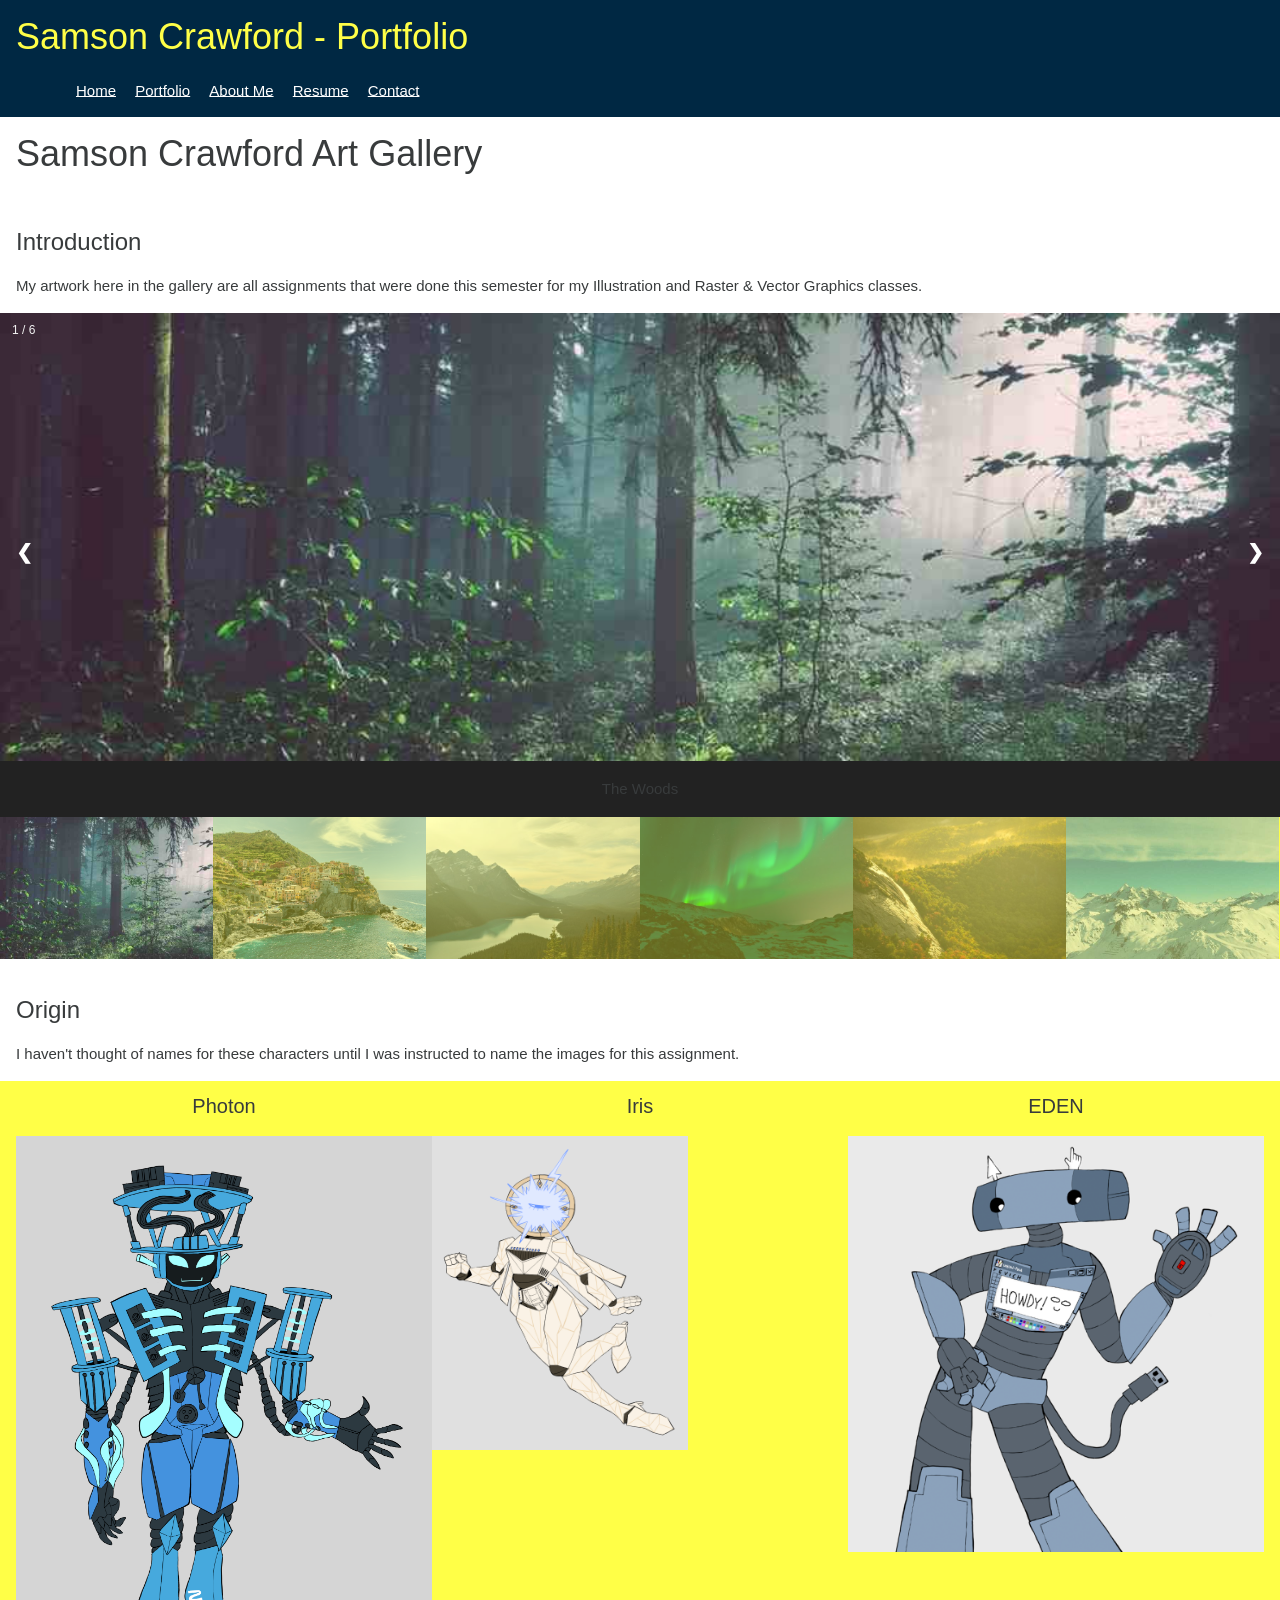
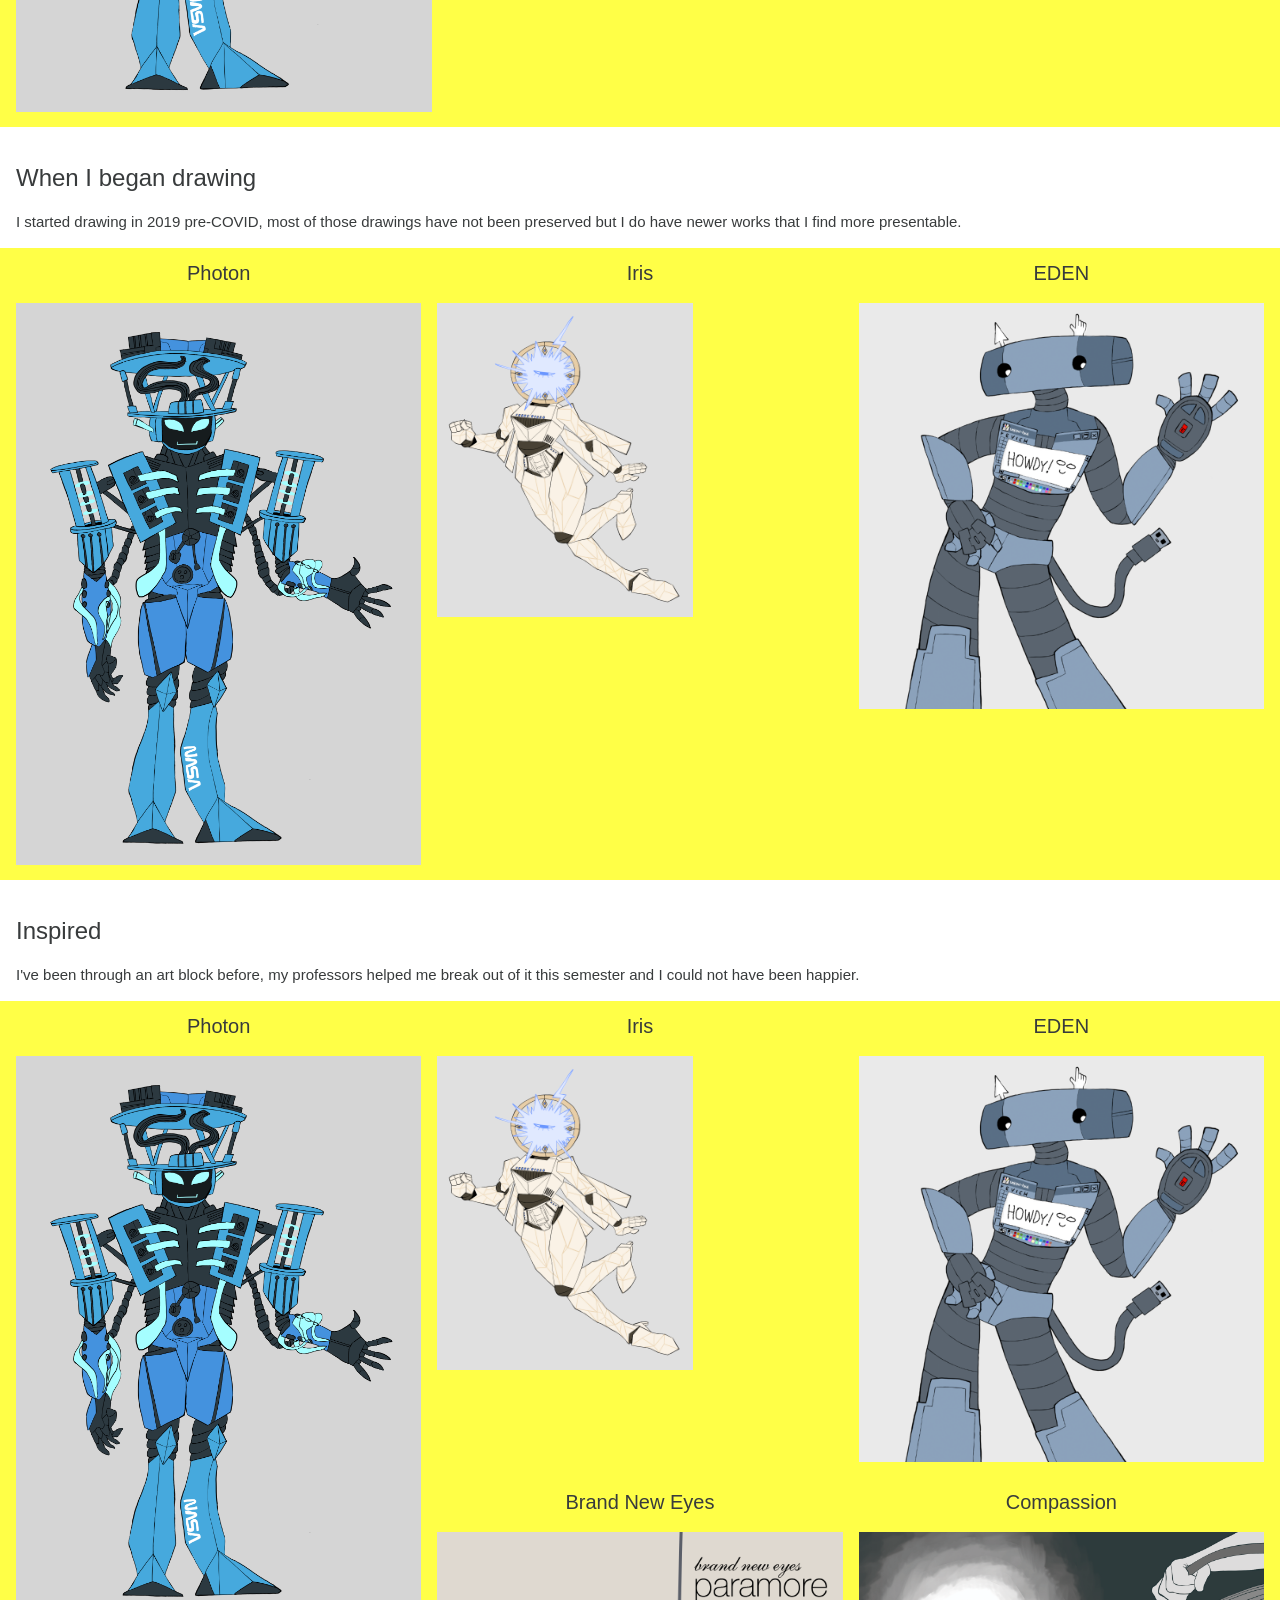
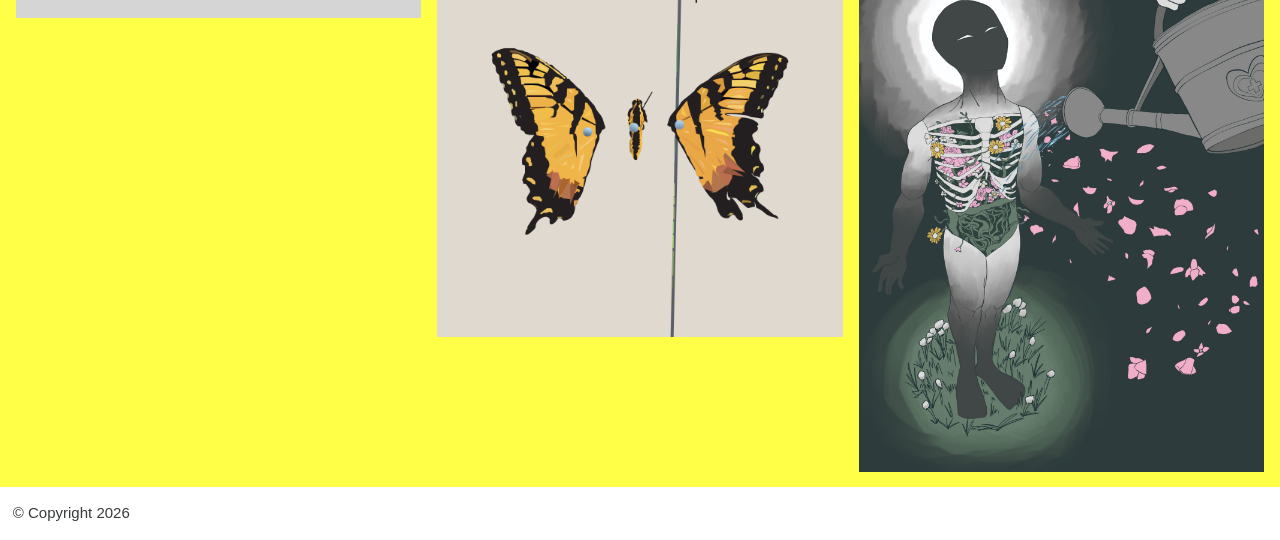
==== index.html @ 51d6304b "Add files via upload" ====
<!DOCTYPE html>
<html lang="en">
    <head>
        <title>Crawford Visuals</title>
        <meta name="viewport" content="width=device-width, initial-scale=1">
        <link rel="stylesheet" href="https://www.w3schools.com/w3css/4/w3.css">
        <link rel="stylesheet" href="css/my-styles.css">
    </head>
    <body>
        <div>
            <header class="w3-container" style="background-color: #002843;">  <!--w3-container adds 16 pixels of padding 
                around each element; w3-green makes the background green -->
                <h1>Samson Crawford - Portfolio</h1>
                <nav>
                    <ul>
                        <li><a href="index.html">Home</a></li>
                        <li><a href="portfolio.html">Portfolio</a></li>
                        <li><a href="about.html">About Me</a></li>
                        <li><a href="resume.html">Resume</a></li>
                        <li><a href="contact.html">Contact</a></li>
                    </ul>
                </nav>
            </header>

            <div class="w3-container">
                <h1>Samson Crawford Art Gallery</h1>
            </div>
            
            <section class="w3-container ">
               
            </section>
                
            <section class="w3-container"> <!-- w3-container adds 16 pixels of padding around each element -->
                <br>
                <h3>Introduction</h3>
                <p>My artwork here in the gallery are all assignments that were done this semester for my Illustration and Raster & Vector Graphics classes.</p>
            
            </section>
        
            <section class="w3-row row-color-1"> <!-- In this row, we  have the w3-row class only, which defines 
                a padding-less container. Without the w3-container property, you don't get padding 
                between the elements. -->
                
                <!-- <article class="w3-col s12 m4 l4">
                    <h4>Photon</h4>
                    <p><img src="assets/artwork1.png" alt="Illustration of a quantum robot"></p>
                </article>
                <article class="w3-col s12 m4 l4">
                    <h4><a title="mantis">Iris</a></h4>
                    <p><a href="assets/artwork2.png"><img src="assets/artwork2.png" alt="Illustration of an angelic robot"></a></p>
                </article>
                <article class="w3-col s12 m4 l4">
                    <h4>EDEN</h4>
                    <p><img src="assets/artwork3.png" alt="Illustration of an MS paint robot"></p>
                </article> -->
                <!-- Container for the image gallery -->
                    <div class="container">

                    <!-- Full-width images with number text -->
                        <div class="mySlides">
                        <div class="numbertext">1 / 6</div>
                        <img src="assets/img_woods_wide.jpg" style="width:100%">
                        </div>

                    <div class="mySlides">
                        <div class="numbertext">2 / 6</div>
                        <img src="assets/img_5terre_wide.jpg" style="width:100%">
                    </div>

                    <div class="mySlides">
                        <div class="numbertext">3 / 6</div>
                        <img src="assets/img_mountains_wide.jpg" style="width:100%">
                    </div>

                    <div class="mySlides">
                        <div class="numbertext">4 / 6</div>
                        <img src="assets/img_lights_wide.jpg" style="width:100%">
                    </div>

                    <div class="mySlides">
                        <div class="numbertext">5 / 6</div>
                        <img src="assets/img_nature_wide.jpg" style="width:100%">
                    </div>

                    <div class="mySlides">
                        <div class="numbertext">6 / 6</div>
                        <img src="assets/img_snow_wide.jpg" style="width:100%">
                    </div>

                    <!-- Next and previous buttons -->
                    <a class="prev" onclick="plusSlides(-1)">&#10094;</a>
                    <a class="next" onclick="plusSlides(1)">&#10095;</a>

                    <!-- Image text -->
                    <div class="caption-container">
                        <p id="caption"></p>
                    </div>

                    <!-- Thumbnail images -->
                        <div class="row">
                        <div class="column">
                        <img class="demo cursor" src="assets/img_woods.jpg" style="width:100%" onclick="currentSlide(1)" alt="The Woods">
                        </div>
                        <div class="column">
                            <img class="demo cursor" src="assets/img_5terre.jpg" style="width:100%" onclick="currentSlide(2)" alt="Cinque Terre">
                        </div>
                        <div class="column">
                        <img class="demo cursor" src="assets/img_mountains.jpg" style="width:100%" onclick="currentSlide(3)" alt="Mountains and fjords">
                        </div>
                        <div class="column">
                        <img class="demo cursor" src="assets/img_lights.jpg" style="width:100%" onclick="currentSlide(4)" alt="Northern Lights">
                        </div>
                        <div class="column">
                        <img class="demo cursor" src="assets/img_nature.jpg" style="width:100%" onclick="currentSlide(5)" alt="Nature and sunrise">
                        </div>
                        <div class="column">
                        <img class="demo cursor" src="assets/img_snow.jpg" style="width:100%" onclick="currentSlide(6)" alt="Snowy Mountains">
                        </div>
                    </div>
                    </div>


            </section> 
        
            <section class="w3-container"> 
                <br> 
                <h3>Origin</h3>
                <p>I haven't thought of names for these characters until I was instructed to name the images for this assignment.</p>
                 
            </section>

            <section class="w3-container w3-row row-color-1"> <!-- While the w3-row class defines a padding-less 
                container, when you also have w3-container, it adds 16-pixel padding around the 
                entire row, but not between the contained elements -->
                <article class="w3-col s12 m4 l4">
                    <h4>Photon</h4>
                    <p><img src="assets/artwork1.png" alt="Illustration of a quantum robot"></p>
                </article>
                <article class="w3-col s12 m4 l4">
                    <h4><a title="mantis">Iris</a></h4>
                    <p><a href="assets/artwork2.png"><img src="assets/artwork2.png" alt="Illustration of an angelic robot"></a></p>
                </article>
                <article class="w3-col s12 m4 l4">
                    <h4>EDEN</h4>
                    <p><img src="assets/artwork3.png" alt="Illustration of an MS paint robot"></p>
                </article>
            </section>
    
            <section class="w3-container">
                <br>
                <h3>When I began drawing</h3>
                <p>I started drawing in 2019 pre-COVID, most of those drawings have not been preserved but I do have newer works that I find more presentable.</p>
            </section>

            <section class="w3-row-padding row-color-1"> <!-- The w3-row-padding class adds 8 pixels of padding around each element.  -->
                
                <article class="w3-col s12 m4 l4">
                    <h4>Photon</h4>
                    <p><img src="assets/artwork1.png" alt="Illustration of a quantum robot"></p>
                </article>
                <article class="w3-col s12 m4 l4">
                    <h4><a title="mantis">Iris</a></h4>
                    <p><a href="assets/artwork2.png"><img src="assets/artwork2.png" alt="Illustration of an angelic robot"></a></p>
                </article>
                <article class="w3-col s12 m4 l4">
                    <h4>EDEN</h4>
                    <p><img src="assets/artwork3.png" alt="Illustration of an MS paint robot"></p>
                </article>
            </section>

            <section class="w3-container">
                <br>
                <h3>Inspired</h3>
                <p>I've been through an art block before, my professors helped me break out of it this semester and I could not have been happier.</p>
            </section>

            <section class="w3-row-padding row-color-1">
                
                <article class="w3-col s12 m4 l4">
                    <h4>Photon</h4>
                    <p><img src="assets/artwork1.png" alt="Illustration of a quantum robot"></p>
                </article>
                <article class="w3-col s12 m4 l4">
                    <h4>Iris</h4>
                    <p><img src="assets/artwork2.png" alt="Illustration of an angelic robot"></p>
                </article>
                <article class="w3-col s12 m4 l4">
                    <h4>EDEN</h4>
                    <p><img src="assets/artwork3.png" alt="Illustration of an MS paint robot"></p>
                </article>
                    <article class="w3-col s12 m4 l4">
                    <h4>Brand New Eyes</h4>
                    <p><img src="assets/artwork4.png" alt="Vector graphic design of a Paramore album cover"></p>
                </article>
                <article class="w3-col s12 m4 l4">
                    <h4>Compassion</h4>
                    <p><img src="assets/Crawford_Samson_Editorial_Illustration.jpg" alt="Illustration of giving a person life through an act of kindness."></p>
                </article>
            </section>
                
            <section class="w3-container">
               
            </section>  

            <footer>
                <p>&copy; Copyright 2026</p>
            </footer>
        </div>
        <script>let slideIndex = 1;
showSlides(slideIndex);

// Next/previous controls
function plusSlides(n) {
  showSlides(slideIndex += n);
}

// Thumbnail image controls
function currentSlide(n) {
  showSlides(slideIndex = n);
}

function showSlides(n) {
  let i;
  let slides = document.getElementsByClassName("mySlides");
  let dots = document.getElementsByClassName("demo");
  let captionText = document.getElementById("caption");
  if (n > slides.length) {slideIndex = 1}
  if (n < 1) {slideIndex = slides.length}
  for (i = 0; i < slides.length; i++) {
    slides[i].style.display = "none";
  }
  for (i = 0; i < dots.length; i++) {
    dots[i].className = dots[i].className.replace(" active", "");
  }
  slides[slideIndex-1].style.display = "block";
  dots[slideIndex-1].className += " active";
  captionText.innerHTML = dots[slideIndex-1].alt;
}</script>
	</body>
</html>
---- css/my-styles.css ----
* {
        font-family: 'Poppins', Regular, sans-serif;
        color: #383b3c;
        box-sizing: border-box;}
        
        header h1 {
        color: rgb(255, 255, 71); }

        article h4 {
        text-align: center;}

        section h3 {
            font-weight: normal;
        }

        article img {
        max-width: 100%;
        height:auto;}

        nav, #feature, footer {
        margin: 1%; }

        nav li {
        display: inline;
		padding: 0.5em;
        color: white;}

        .row-color-1 {
            background-color:rgb(255, 255, 71);
        }
* {
  box-sizing: border-box;
}

/* Position the image container (needed to position the left and right arrows) */
.container {
  position: relative;
}

/* Hide the images by default */
.mySlides {
  display: none;
}

/* Add a pointer when hovering over the thumbnail images */
.cursor {
  cursor: pointer;
}

/* Next & previous buttons */
.prev,
.next {
  cursor: pointer;
  position: absolute;
  top: 40%;
  width: auto;
  padding: 16px;
  margin-top: -50px;
  color: white;
  font-weight: bold;
  font-size: 20px;
  border-radius: 0 3px 3px 0;
  user-select: none;
  -webkit-user-select: none;
}

/* Position the "next button" to the right */
.next {
  right: 0;
  border-radius: 3px 0 0 3px;
}

/* On hover, add a black background color with a little bit see-through */
.prev:hover,
.next:hover {
  background-color: rgba(0, 0, 0, 0.8);
}

/* Number text (1/3 etc) */
.numbertext {
  color: #f2f2f2;
  font-size: 12px;
  padding: 8px 12px;
  position: absolute;
  top: 0;
}

/* Container for image text */
.caption-container {
  text-align: center;
  background-color: #222;
  padding: 2px 16px;
  color: white;
}

.row:after {
  content: "";
  display: table;
  clear: both;
}

/* Six columns side by side */
.column {
  float: left;
  width: 16.66%;
}

/* Add a transparency effect for thumnbail images */
.demo {
  opacity: 0.6;
}

.active,
.demo:hover {
  opacity: 1;
}

/* Contact form styles */
#fcf-form {
    display:block;
}

.fcf-body {
    margin: 0;
    font-family: -apple-system, Arial, sans-serif;
    font-size: 1rem;
    font-weight: 400;
    line-height: 1.5;
    color: #212529;
    text-align: left;
    background-color: #fff;
    padding: 30px;
    padding-bottom: 10px;
    border: 1px solid #ced4da;
    border-radius: 0.25rem;
    max-width: 100%;
}

.fcf-form-group {
    margin-bottom: 1rem;
}

.fcf-input-group {
    position: relative;
    display: -ms-flexbox;
    display: flex;
    -ms-flex-wrap: wrap;
    flex-wrap: wrap;
    -ms-flex-align: stretch;
    align-items: stretch;
    width: 100%;
}

.fcf-form-control {
    display: block;
    width: 100%;
    height: calc(1.5em + 0.75rem + 2px);
    padding: 0.375rem 0.75rem;
    font-size: 1rem;
    font-weight: 400;
    line-height: 1.5;
    color: #495057;
    background-color: #fff;
    background-clip: padding-box;
    border: 1px solid #ced4da;
    outline: none;
    border-radius: 0.25rem;
    transition: border-color 0.15s ease-in-out, box-shadow 0.15s ease-in-out;
}

.fcf-form-control:focus {
    border: 1px solid #313131;
}

select.fcf-form-control[size], select.fcf-form-control[multiple] {
    height: auto;
}

textarea.fcf-form-control {
    font-family: -apple-system, Arial, sans-serif;
    height: auto;
}

label.fcf-label {
    display: inline-block;
    margin-bottom: 0.5rem;
}

.fcf-credit {
    padding-top: 10px;
    font-size: 0.9rem;
    color: #545b62;
}

.fcf-credit a {
    color: #545b62;
    text-decoration: underline;
}

.fcf-credit a:hover {
    color: #0056b3;
    text-decoration: underline;
}

.fcf-btn {
    display: inline-block;
    font-weight: 400;
    color: #212529;
    text-align: center;
    vertical-align: middle;
    cursor: pointer;
    -webkit-user-select: none;
    -moz-user-select: none;
    -ms-user-select: none;
    user-select: none;
    background-color: transparent;
    border: 1px solid transparent;
    padding: 0.375rem 0.75rem;
    font-size: 1rem;
    line-height: 1.5;
    border-radius: 0.25rem;
    transition: color 0.15s ease-in-out, background-color 0.15s ease-in-out, border-color 0.15s ease-in-out, box-shadow 0.15s ease-in-out;
}

@media (prefers-reduced-motion: reduce) {
    .fcf-btn {
        transition: none;
    }
}

.fcf-btn:hover {
    color: #212529;
    text-decoration: none;
}

.fcf-btn:focus, .fcf-btn.focus {
    outline: 0;
    box-shadow: 0 0 0 0.2rem rgb(255, 196, 0);
}

.fcf-btn-primary {
    color: #fff;
    background-color: #007bff;
    border-color: #ffff00;
}

.fcf-btn-primary:hover {
    color: #fff;
    background-color: #d9b500;
    border-color: #0062cc;
}

.fcf-btn-primary:focus, .fcf-btn-primary.focus {
    color: #fff;
    background-color: #0069d9;
    border-color: #0062cc;
    box-shadow: 0 0 0 0.2rem rgba(38, 143, 255, 0.5);
}

.fcf-btn-lg, .fcf-btn-group-lg>.fcf-btn {
    padding: 0.5rem 1rem;
    font-size: 1.25rem;
    line-height: 1.5;
    border-radius: 0.3rem;
}

.fcf-btn-block {
    display: block;
    width: 100%;
}

.fcf-btn-block+.fcf-btn-block {
    margin-top: 0.5rem;
}

input[type="submit"].fcf-btn-block, input[type="reset"].fcf-btn-block, input[type="button"].fcf-btn-block {
    width: 100%;
}
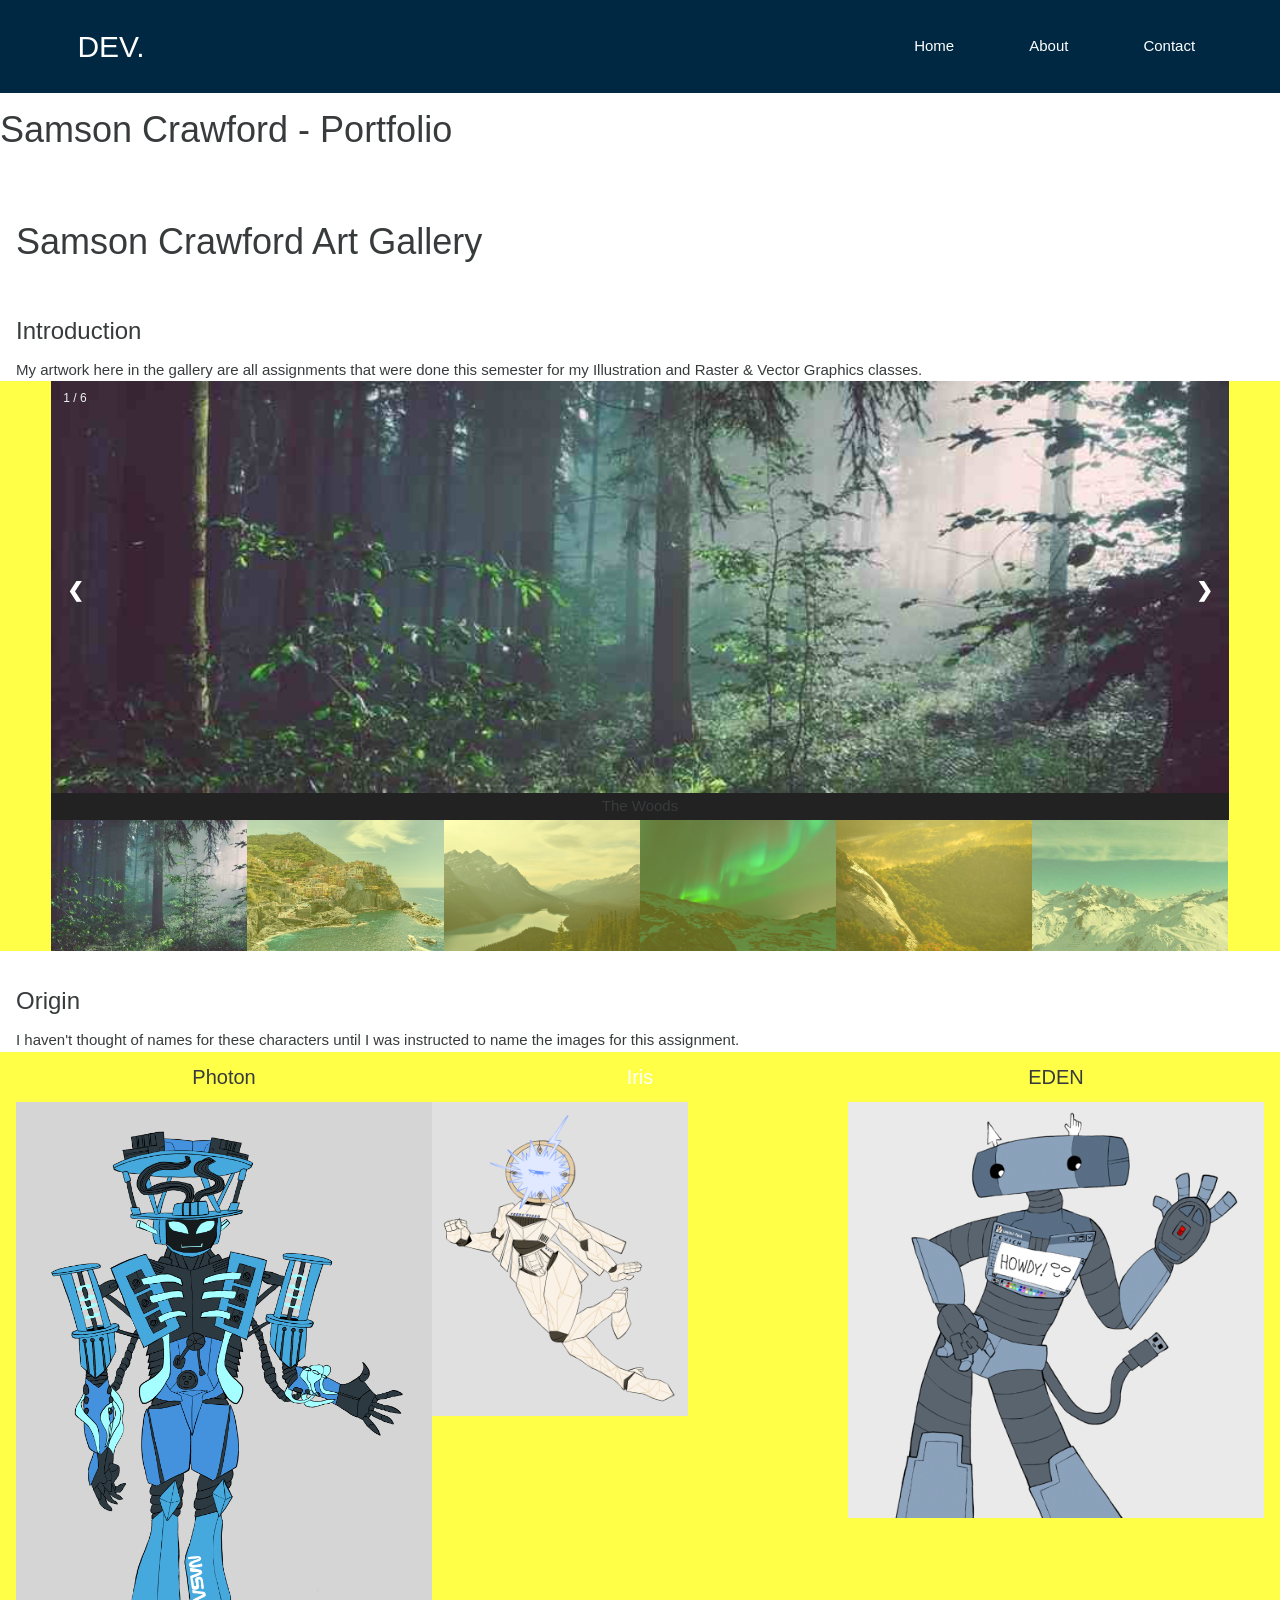
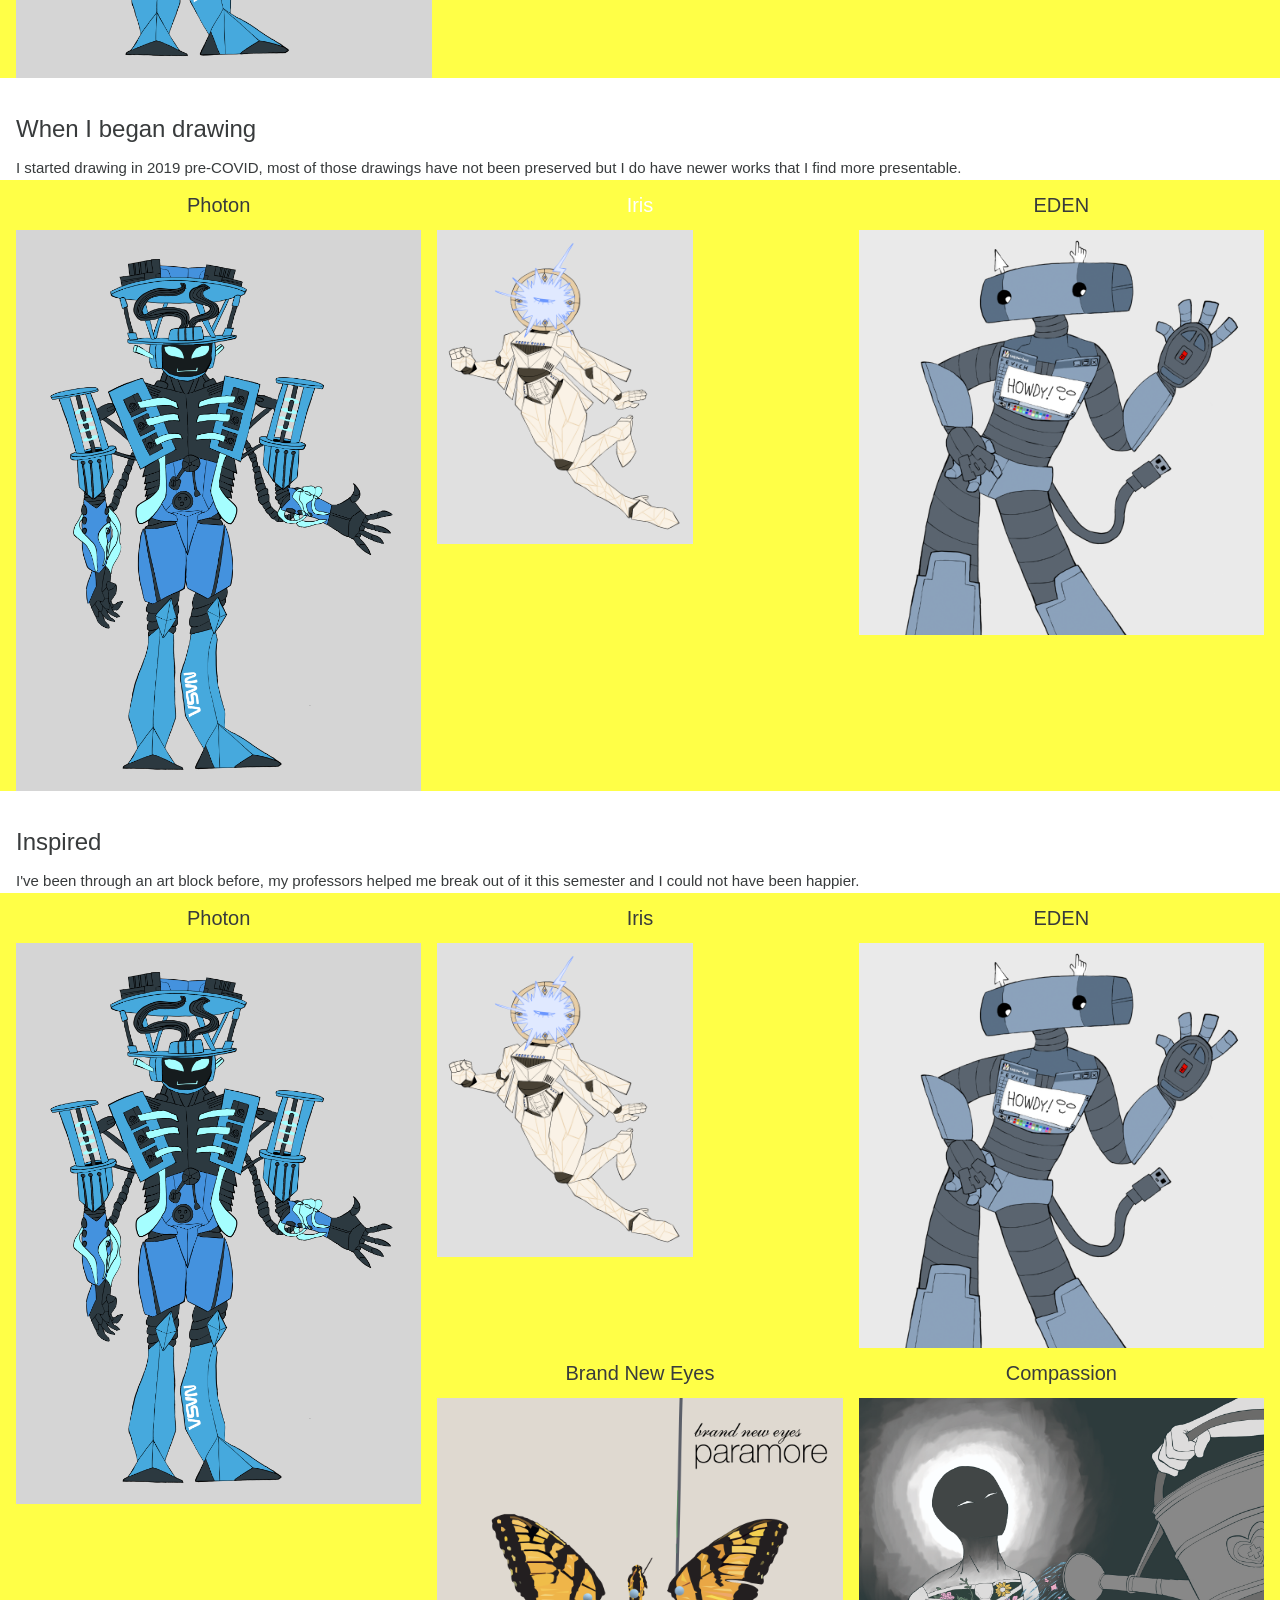
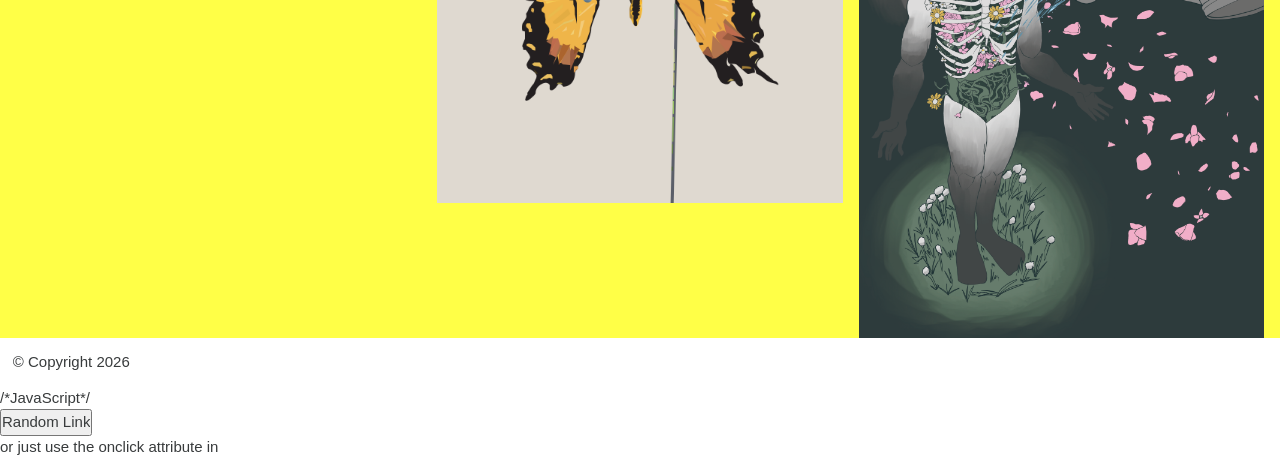
==== commit 6847bdd8: "Add files via upload" ====
--- a/index.html
+++ b/index.html
@@ -8,8 +8,32 @@
     </head>
     <body>
         <div>
-            <header class="w3-container" style="background-color: #002843;">  <!--w3-container adds 16 pixels of padding 
-                around each element; w3-green makes the background green -->
+
+            <header class="w3-container" style="background-color: #002843;"> 
+                <div class="container"> 
+      <nav class="navbar">
+        <a href="#" class="nav-branding">DEV.</a>
+        <ul class="nav-menu">
+          <li class="nav-item">
+            <a href="#" class="nav-link">Home</a>
+          </li>
+          <li class="nav-item">
+            <a href="#" class="nav-link">About</a>
+          </li>
+          <li class="nav-item">
+            <a href="#" class="nav-link">Contact</a>
+          </li>
+        </ul>
+        <div class="hamburger">
+          <span class="bar"></span>
+          <span class="bar"></span>
+          <span class="bar"></span>
+        </div>
+      </nav>
+   </div>
+ </header>
+
+                
                 <h1>Samson Crawford - Portfolio</h1>
                 <nav>
                     <ul>
@@ -236,5 +260,29 @@
   dots[slideIndex-1].className += " active";
   captionText.innerHTML = dots[slideIndex-1].alt;
 }</script>
+
+/*JavaScript*/
+<form method="post">
+    <p><input type="button" name="B1" value="Random Link" onclick="randomlink()"></p> 
+</form>
+    or just use the onclick attribute in <a>:
+<a href="#" onclick="randomlink()">Random Link</a>
+
+
+<script>
+const hamburger = document.querySelector(".hamburger");
+const navMenu = document.querySelector(".nav-menu");
+
+hamburger.addEventListener("click", () => {
+  hamburger.classList.toggle("active");
+  navMenu.classList.toggle("active");
+})
+
+document.querySelectorAll(".nav-link").forEach(n => n.addEventListener("click", () => {
+  hamburger.classList.remove("active");
+  navMenu.classList.remove("active");
+}))
+</script>
+
 	</body>
 </html>
--- a/css/my-styles.css
+++ b/css/my-styles.css
@@ -275,4 +275,106 @@
 
 input[type="submit"].fcf-btn-block, input[type="reset"].fcf-btn-block, input[type="button"].fcf-btn-block {
     width: 100%;
-}+}
+
+/*responsive hamburger menu*/
+*{
+  padding: 0;
+  margin: 0;
+}
+
+header{
+  background-color: #262626;
+}
+
+li{
+  list-style: none;
+}
+
+a{
+  color: white;
+  text-decoration: none;
+}
+
+.container{
+  max-width: 1224px;
+  width: 92%;
+  margin: 0 auto;
+}
+
+.navbar{
+  min-height: 70px;
+  display: flex;
+  justify-content: space-between;
+  align-items: center;
+}
+
+.nav-branding{
+  font-size: 2rem;
+}
+
+.nav-menu{
+  display: flex;
+  justify-content: space-between;
+  align-items: center;
+  gap: 60px;
+}
+
+.nav-link{
+  transition: 0.3s ease-out;
+}
+
+.nav-link:hover{
+  color: dodgerblue;
+}
+
+.hamburger{
+  display: none;
+  cursor: pointer;
+}
+
+.bar{
+  display: block;
+  width: 25px;
+  height: 3px;
+  margin: 5px auto;
+  -webkit-transition: all 0.3s ease;
+  transition: all 0.3s ease;
+  background-color: white;
+}
+
+@media(max-width:1024px){
+  .hamburger{
+    display: block;
+  }
+
+  .hamburger.active .bar:nth-child(2){
+    opacity: 0;
+  }
+  .hamburger.active .bar:nth-child(1){
+    transform: translateY(8px) rotate(45deg);
+  }
+  .hamburger.active .bar:nth-child(3){
+    transform: translateY(-8px) rotate(-45deg);
+  }
+
+  .nav-menu{
+    position: fixed;
+    left: -100%;
+    top: 70px;
+    gap: 0;
+    flex-direction: column;
+    background-color: #262626;
+    width: 100%;
+    text-align: center;
+    transition: 0.3s;
+  }
+
+  .nav-item{
+    margin: 16px 0;
+  }
+
+  .nav-menu.active{
+    left: 0;
+  }
+}
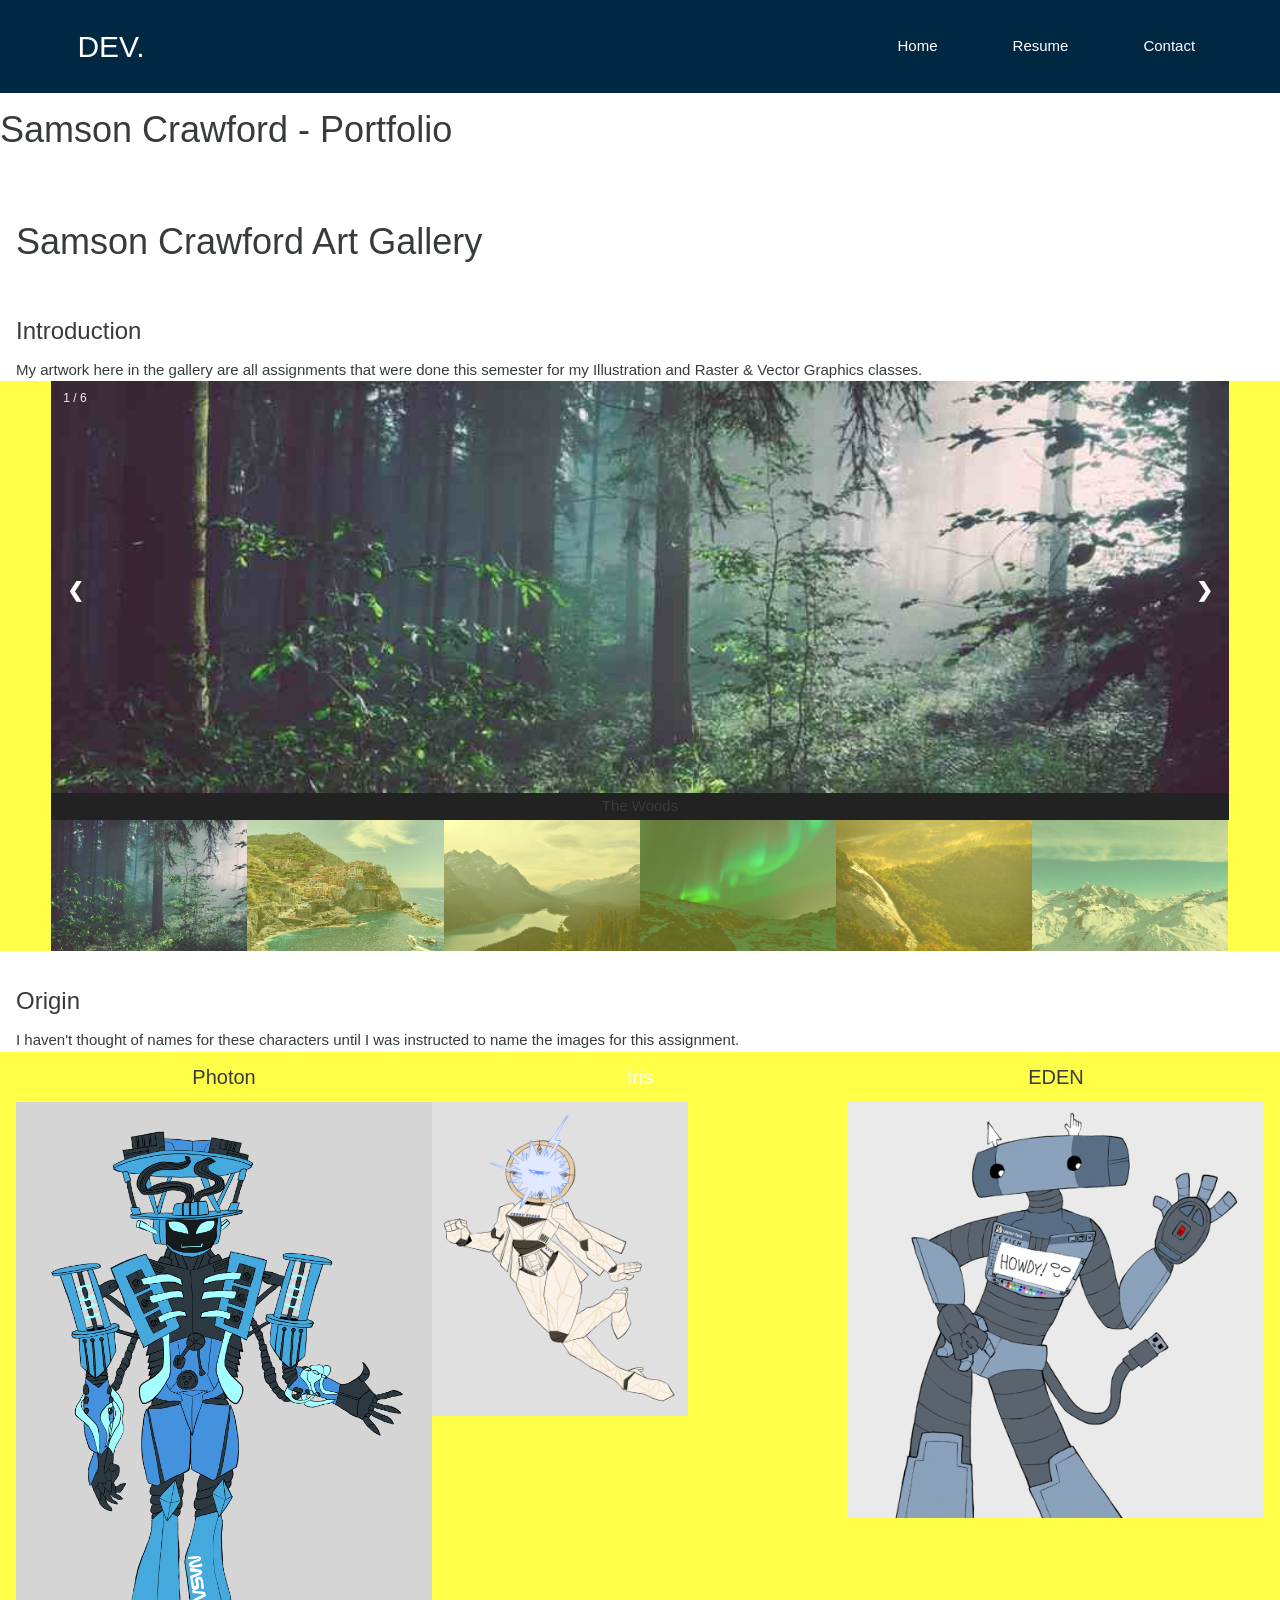
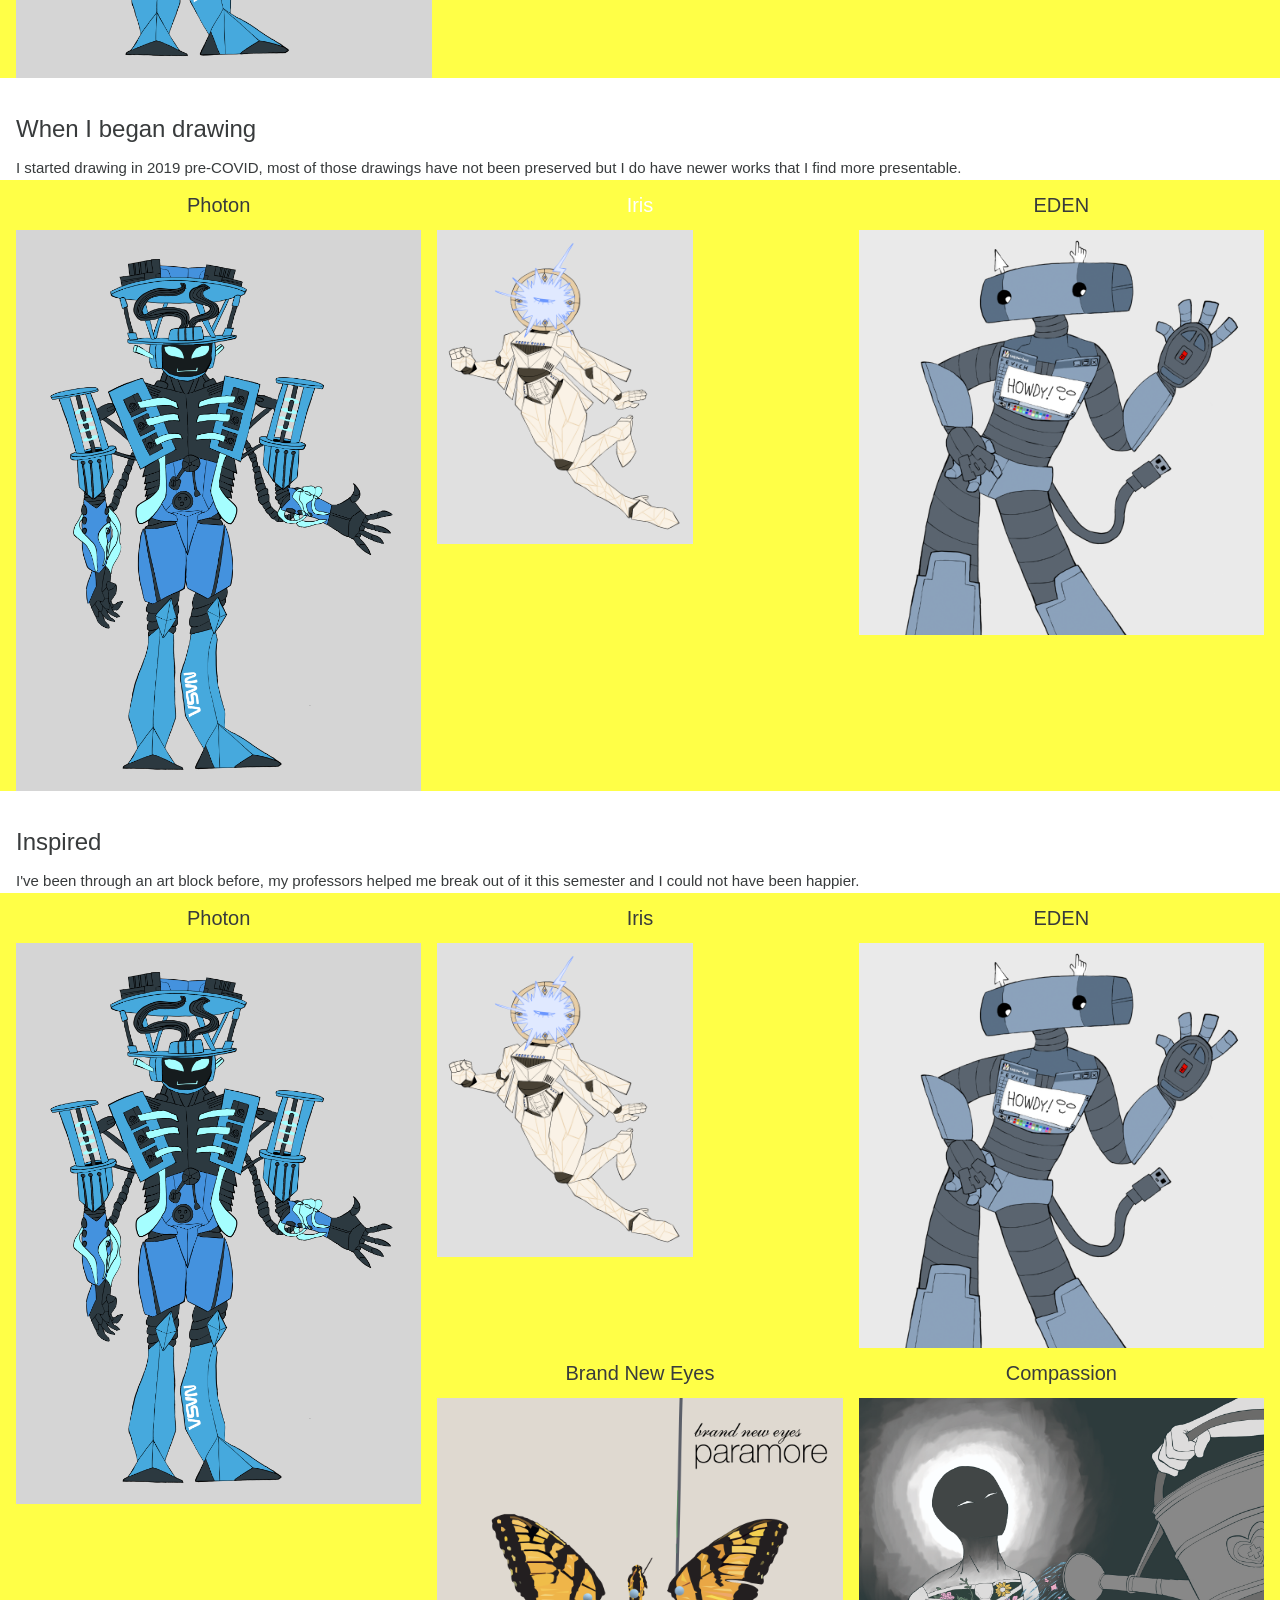
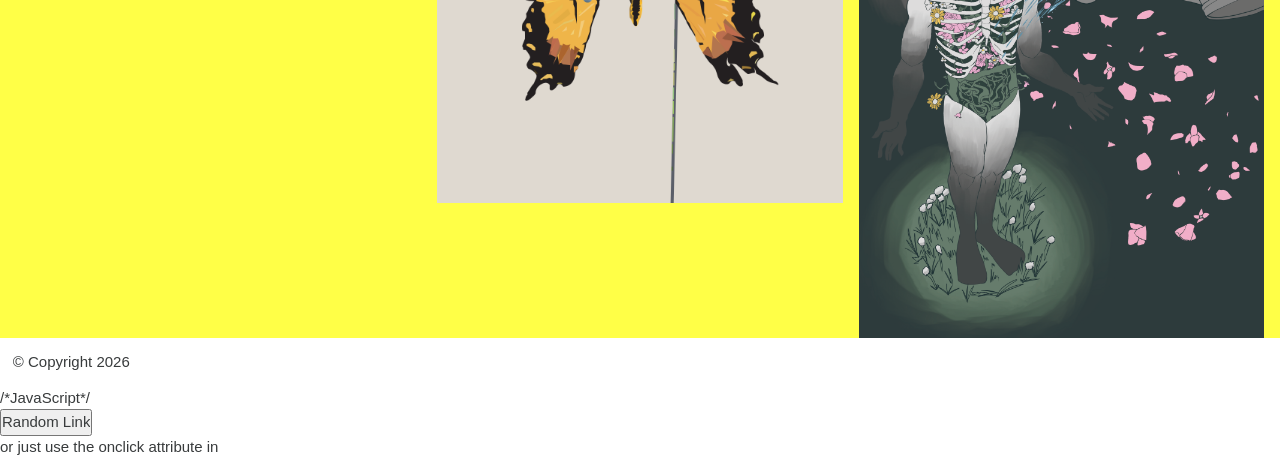
==== commit 4c3632ac: "Update navigation links in index.html" ====
--- a/index.html
+++ b/index.html
@@ -15,13 +15,13 @@
         <a href="#" class="nav-branding">DEV.</a>
         <ul class="nav-menu">
           <li class="nav-item">
-            <a href="#" class="nav-link">Home</a>
+            <a href="index.html" class="nav-link">Home</a>
           </li>
           <li class="nav-item">
-            <a href="#" class="nav-link">About</a>
+            <a href="resume.html" class="nav-link">Resume</a>
           </li>
           <li class="nav-item">
-            <a href="#" class="nav-link">Contact</a>
+            <a href="contact.html" class="nav-link">Contact</a>
           </li>
         </ul>
         <div class="hamburger">
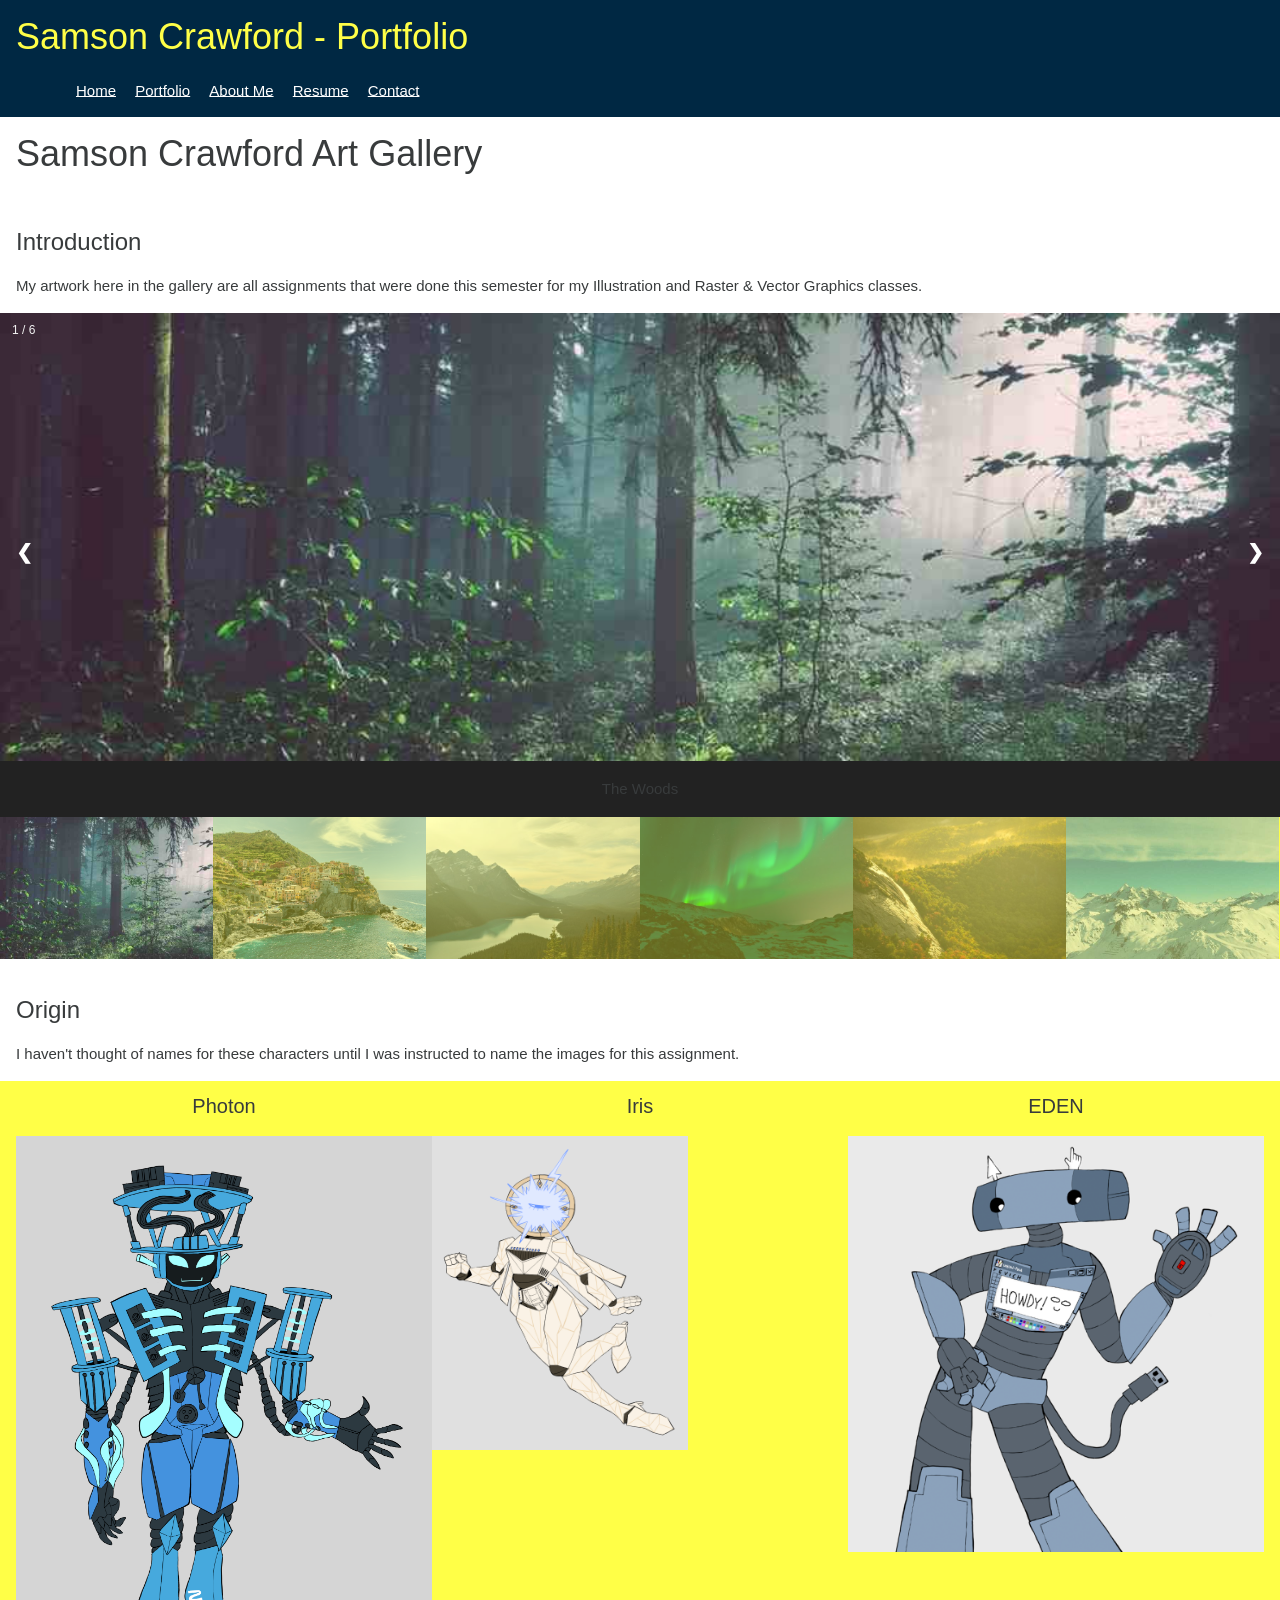
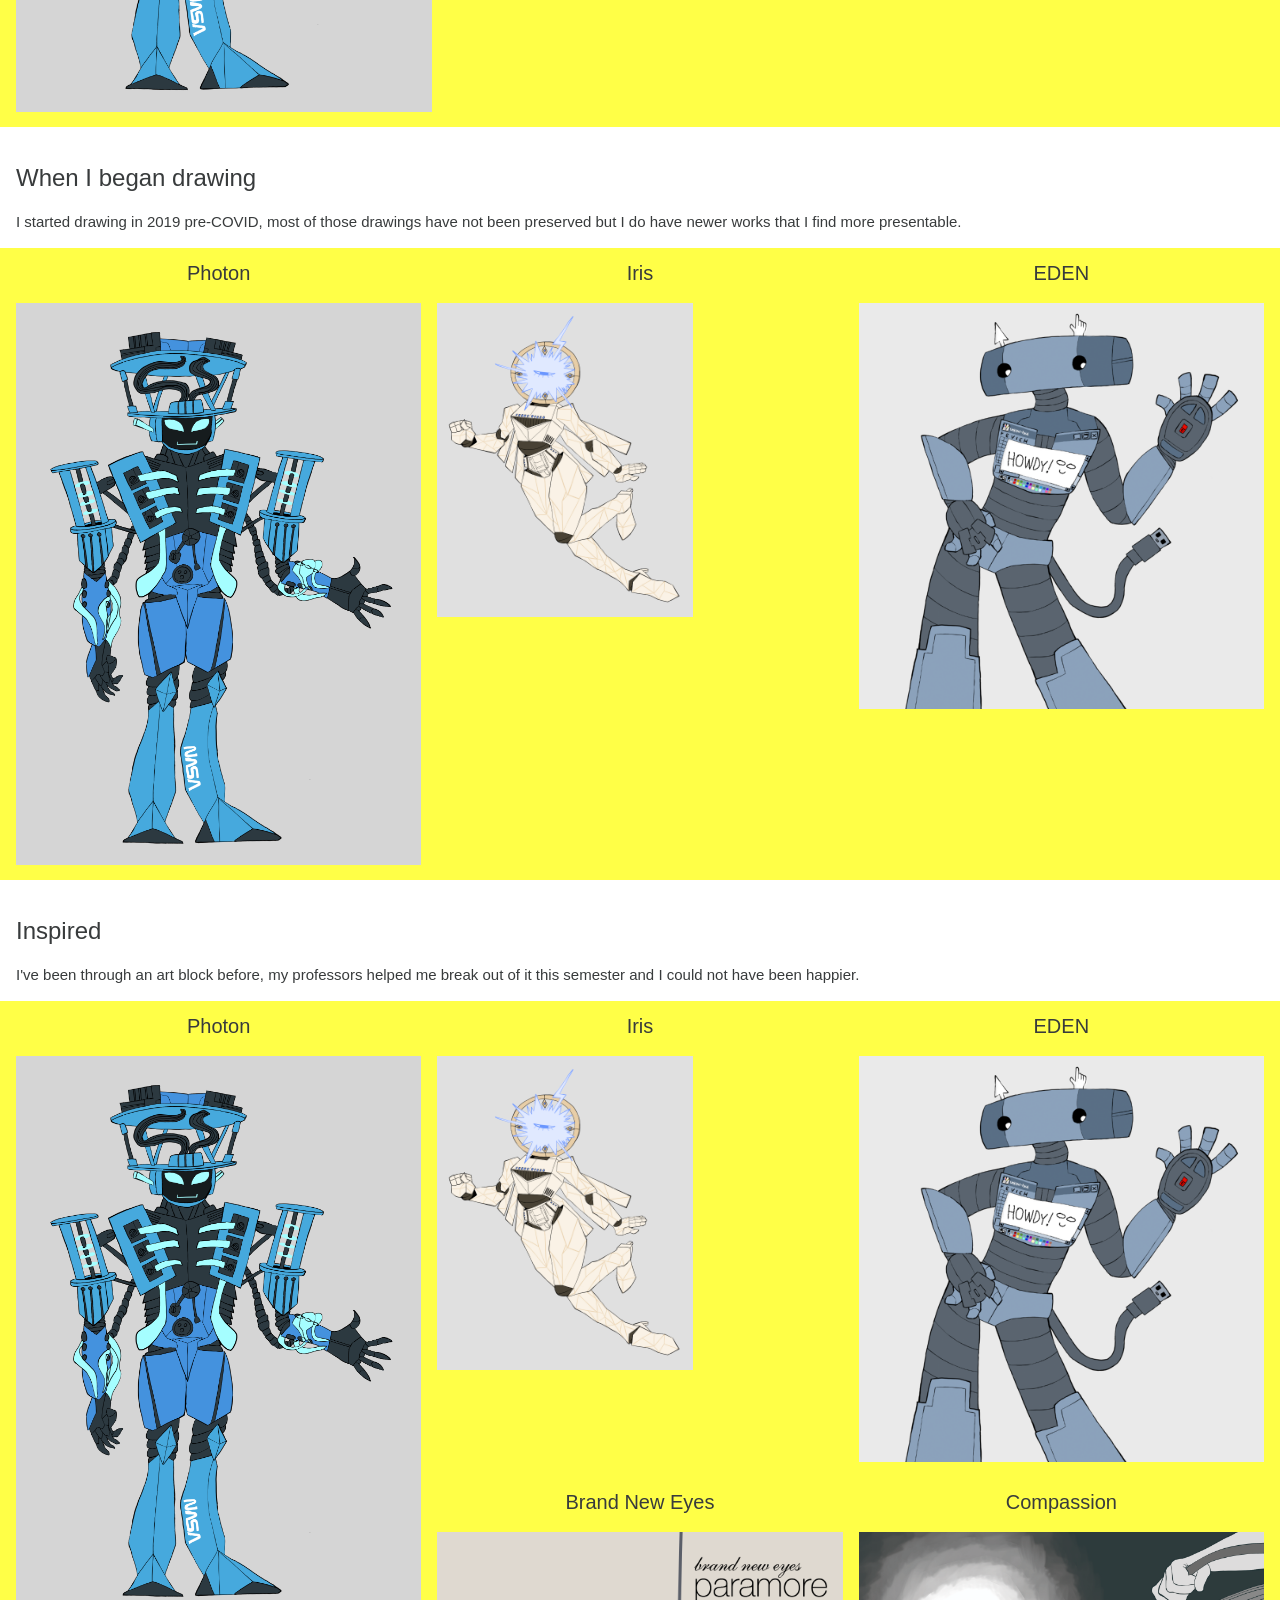
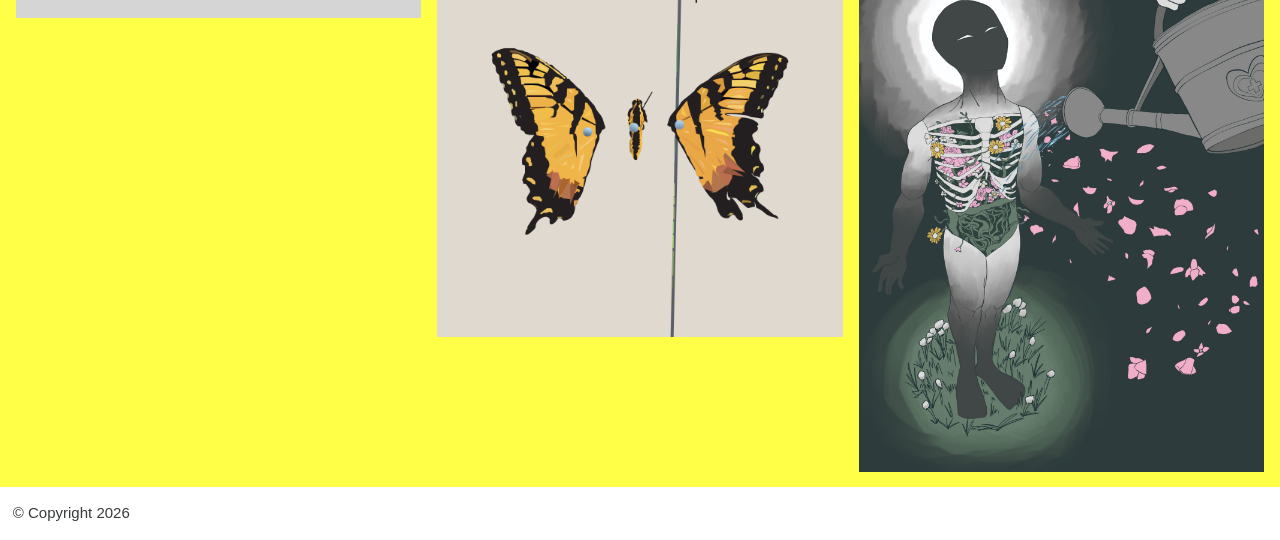
==== commit 4629614c: "Add files via upload" ====
--- a/index.html
+++ b/index.html
@@ -9,31 +9,7 @@
     <body>
         <div>
 
-            <header class="w3-container" style="background-color: #002843;"> 
-                <div class="container"> 
-      <nav class="navbar">
-        <a href="#" class="nav-branding">DEV.</a>
-        <ul class="nav-menu">
-          <li class="nav-item">
-            <a href="index.html" class="nav-link">Home</a>
-          </li>
-          <li class="nav-item">
-            <a href="resume.html" class="nav-link">Resume</a>
-          </li>
-          <li class="nav-item">
-            <a href="contact.html" class="nav-link">Contact</a>
-          </li>
-        </ul>
-        <div class="hamburger">
-          <span class="bar"></span>
-          <span class="bar"></span>
-          <span class="bar"></span>
-        </div>
-      </nav>
-   </div>
- </header>
-
-                
+            <header class="w3-container" style="background-color: #002843;">                
                 <h1>Samson Crawford - Portfolio</h1>
                 <nav>
                     <ul>
@@ -261,12 +237,7 @@
   captionText.innerHTML = dots[slideIndex-1].alt;
 }</script>
 
-/*JavaScript*/
-<form method="post">
-    <p><input type="button" name="B1" value="Random Link" onclick="randomlink()"></p> 
-</form>
-    or just use the onclick attribute in <a>:
-<a href="#" onclick="randomlink()">Random Link</a>
+
 
 
 <script>
--- a/css/my-styles.css
+++ b/css/my-styles.css
@@ -277,104 +277,3 @@
     width: 100%;
 }
 
-/*responsive hamburger menu*/
-*{
-  padding: 0;
-  margin: 0;
-}
-
-header{
-  background-color: #262626;
-}
-
-li{
-  list-style: none;
-}
-
-a{
-  color: white;
-  text-decoration: none;
-}
-
-.container{
-  max-width: 1224px;
-  width: 92%;
-  margin: 0 auto;
-}
-
-.navbar{
-  min-height: 70px;
-  display: flex;
-  justify-content: space-between;
-  align-items: center;
-}
-
-.nav-branding{
-  font-size: 2rem;
-}
-
-.nav-menu{
-  display: flex;
-  justify-content: space-between;
-  align-items: center;
-  gap: 60px;
-}
-
-.nav-link{
-  transition: 0.3s ease-out;
-}
-
-.nav-link:hover{
-  color: dodgerblue;
-}
-
-.hamburger{
-  display: none;
-  cursor: pointer;
-}
-
-.bar{
-  display: block;
-  width: 25px;
-  height: 3px;
-  margin: 5px auto;
-  -webkit-transition: all 0.3s ease;
-  transition: all 0.3s ease;
-  background-color: white;
-}
-
-@media(max-width:1024px){
-  .hamburger{
-    display: block;
-  }
-
-  .hamburger.active .bar:nth-child(2){
-    opacity: 0;
-  }
-  .hamburger.active .bar:nth-child(1){
-    transform: translateY(8px) rotate(45deg);
-  }
-  .hamburger.active .bar:nth-child(3){
-    transform: translateY(-8px) rotate(-45deg);
-  }
-
-  .nav-menu{
-    position: fixed;
-    left: -100%;
-    top: 70px;
-    gap: 0;
-    flex-direction: column;
-    background-color: #262626;
-    width: 100%;
-    text-align: center;
-    transition: 0.3s;
-  }
-
-  .nav-item{
-    margin: 16px 0;
-  }
-
-  .nav-menu.active{
-    left: 0;
-  }
-}
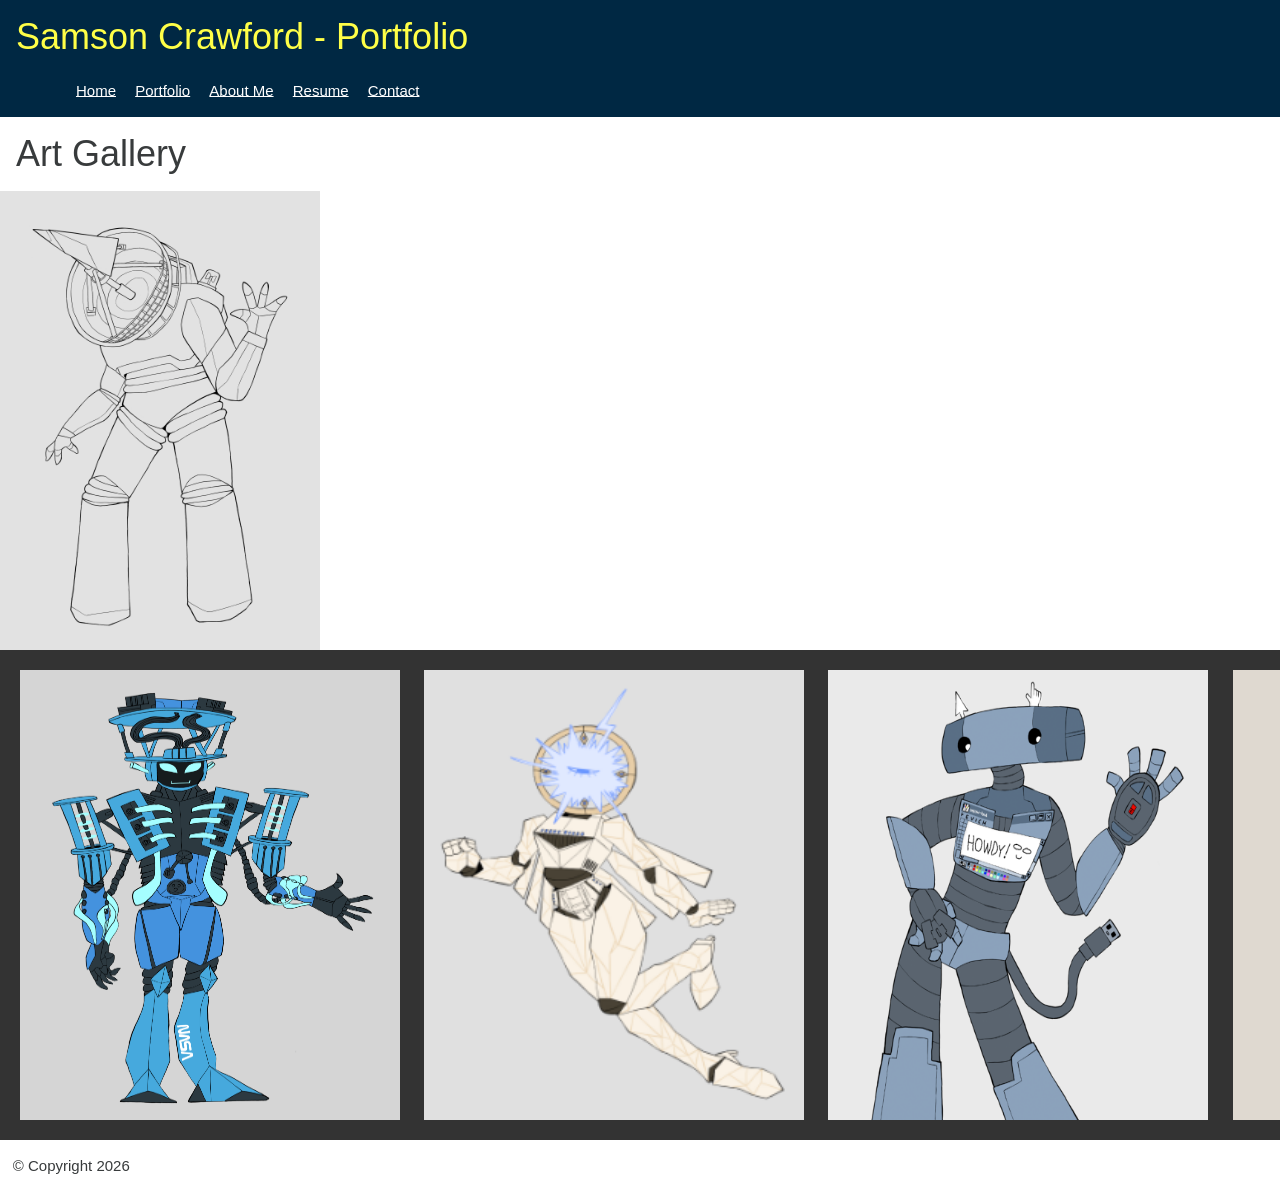
==== commit 25858f03: "Add files via upload" ====
--- a/index.html
+++ b/index.html
@@ -23,188 +23,107 @@
             </header>
 
             <div class="w3-container">
-                <h1>Samson Crawford Art Gallery</h1>
+                <h1>Art Gallery</h1>
             </div>
-            
-            <section class="w3-container ">
-               
-            </section>
-                
-            <section class="w3-container"> <!-- w3-container adds 16 pixels of padding around each element -->
-                <br>
-                <h3>Introduction</h3>
-                <p>My artwork here in the gallery are all assignments that were done this semester for my Illustration and Raster & Vector Graphics classes.</p>
-            
-            </section>
-        
-            <section class="w3-row row-color-1"> <!-- In this row, we  have the w3-row class only, which defines 
-                a padding-less container. Without the w3-container property, you don't get padding 
-                between the elements. -->
-                
-                <!-- <article class="w3-col s12 m4 l4">
-                    <h4>Photon</h4>
-                    <p><img src="assets/artwork1.png" alt="Illustration of a quantum robot"></p>
-                </article>
-                <article class="w3-col s12 m4 l4">
-                    <h4><a title="mantis">Iris</a></h4>
-                    <p><a href="assets/artwork2.png"><img src="assets/artwork2.png" alt="Illustration of an angelic robot"></a></p>
-                </article>
-                <article class="w3-col s12 m4 l4">
-                    <h4>EDEN</h4>
-                    <p><img src="assets/artwork3.png" alt="Illustration of an MS paint robot"></p>
-                </article> -->
-                <!-- Container for the image gallery -->
-                    <div class="container">
 
-                    <!-- Full-width images with number text -->
-                        <div class="mySlides">
-                        <div class="numbertext">1 / 6</div>
-                        <img src="assets/img_woods_wide.jpg" style="width:100%">
-                        </div>
+            <meta name="viewport" content="width=device-width, initial-scale=1">
 
-                    <div class="mySlides">
-                        <div class="numbertext">2 / 6</div>
-                        <img src="assets/img_5terre_wide.jpg" style="width:100%">
-                    </div>
+<style>
+.container {
+  position: relative;
+  width: 25%;
+}
 
-                    <div class="mySlides">
-                        <div class="numbertext">3 / 6</div>
-                        <img src="assets/img_mountains_wide.jpg" style="width:100%">
-                    </div>
+.image {
+  display: block;
+  width: 100%;
+  height: auto;
+}
 
-                    <div class="mySlides">
-                        <div class="numbertext">4 / 6</div>
-                        <img src="assets/img_lights_wide.jpg" style="width:100%">
-                    </div>
+.overlay {
+  position: absolute;
+  top: 0;
+  bottom: 0;
+  left: 0;
+  right: 0;
+  height: 100%;
+  width: 100%;
+  opacity: 0;
+  transition: .5s ease;
+  background-color: #002843;
+}
 
-                    <div class="mySlides">
-                        <div class="numbertext">5 / 6</div>
-                        <img src="assets/img_nature_wide.jpg" style="width:100%">
-                    </div>
+.container:hover .overlay {
+  opacity: 1;
+}
 
-                    <div class="mySlides">
-                        <div class="numbertext">6 / 6</div>
-                        <img src="assets/img_snow_wide.jpg" style="width:100%">
-                    </div>
-
-                    <!-- Next and previous buttons -->
-                    <a class="prev" onclick="plusSlides(-1)">&#10094;</a>
-                    <a class="next" onclick="plusSlides(1)">&#10095;</a>
-
-                    <!-- Image text -->
-                    <div class="caption-container">
-                        <p id="caption"></p>
-                    </div>
-
-                    <!-- Thumbnail images -->
-                        <div class="row">
-                        <div class="column">
-                        <img class="demo cursor" src="assets/img_woods.jpg" style="width:100%" onclick="currentSlide(1)" alt="The Woods">
-                        </div>
-                        <div class="column">
-                            <img class="demo cursor" src="assets/img_5terre.jpg" style="width:100%" onclick="currentSlide(2)" alt="Cinque Terre">
-                        </div>
-                        <div class="column">
-                        <img class="demo cursor" src="assets/img_mountains.jpg" style="width:100%" onclick="currentSlide(3)" alt="Mountains and fjords">
-                        </div>
-                        <div class="column">
-                        <img class="demo cursor" src="assets/img_lights.jpg" style="width:100%" onclick="currentSlide(4)" alt="Northern Lights">
-                        </div>
-                        <div class="column">
-                        <img class="demo cursor" src="assets/img_nature.jpg" style="width:100%" onclick="currentSlide(5)" alt="Nature and sunrise">
-                        </div>
-                        <div class="column">
-                        <img class="demo cursor" src="assets/img_snow.jpg" style="width:100%" onclick="currentSlide(6)" alt="Snowy Mountains">
-                        </div>
-                    </div>
-                    </div>
+.text {
+  color: white;
+  font-size: 20px;
+  position: absolute;
+  top: 50%;
+  left: 50%;
+  -webkit-transform: translate(-50%, -50%);
+  -ms-transform: translate(-50%, -50%);
+  transform: translate(-50%, -50%);
+  text-align: center;
+}
+</style>
+</head>
+<body>
 
 
-            </section> 
+<div class="container">
+  <img src="assets/artwork7_satellite_robot.png" alt="Avatar" class="image">
+  <div class="overlay">
+    <div class="text">Hello!</div>
+  </div>
+</div>
+
+<style>
+div.scroll-container {
+  background-color: #333;
+  overflow: auto;
+  white-space: nowrap;
+  padding: 10px;
+}
+
+div.scroll-container img {
+  padding: 10px;
+}
+</style>
+</head>
+<body>
+
+
+<div class="scroll-container">
+  <img src="assets/artwork1_nasa_robot.png" alt="Cinque Terre" width="400" height="470">
+  <img src="assets/artwork2_angel_robot.png" alt="Forest" width="400" height="470">
+  <img src="assets/artwork3_mspaint_robot.png" alt="Northern Lights" width="400" height="470">
+  <img src="assets/artwork4_graphic_design_paramore.png" alt="Mountains" width="400" height="470">
+  <img src="assets/artwork 5_floral_skeletal.jpg" alt="Mountains" width="400" height="470">
+  <img src="assets/artwork6_horror_doctor.png" alt="Mountains" width="400" height="470">
+</div>
+         
+
+                   
+             
         
-            <section class="w3-container"> 
-                <br> 
-                <h3>Origin</h3>
-                <p>I haven't thought of names for these characters until I was instructed to name the images for this assignment.</p>
-                 
-            </section>
 
-            <section class="w3-container w3-row row-color-1"> <!-- While the w3-row class defines a padding-less 
-                container, when you also have w3-container, it adds 16-pixel padding around the 
-                entire row, but not between the contained elements -->
-                <article class="w3-col s12 m4 l4">
-                    <h4>Photon</h4>
-                    <p><img src="assets/artwork1.png" alt="Illustration of a quantum robot"></p>
-                </article>
-                <article class="w3-col s12 m4 l4">
-                    <h4><a title="mantis">Iris</a></h4>
-                    <p><a href="assets/artwork2.png"><img src="assets/artwork2.png" alt="Illustration of an angelic robot"></a></p>
-                </article>
-                <article class="w3-col s12 m4 l4">
-                    <h4>EDEN</h4>
-                    <p><img src="assets/artwork3.png" alt="Illustration of an MS paint robot"></p>
-                </article>
-            </section>
-    
-            <section class="w3-container">
-                <br>
-                <h3>When I began drawing</h3>
-                <p>I started drawing in 2019 pre-COVID, most of those drawings have not been preserved but I do have newer works that I find more presentable.</p>
-            </section>
 
-            <section class="w3-row-padding row-color-1"> <!-- The w3-row-padding class adds 8 pixels of padding around each element.  -->
-                
-                <article class="w3-col s12 m4 l4">
-                    <h4>Photon</h4>
-                    <p><img src="assets/artwork1.png" alt="Illustration of a quantum robot"></p>
-                </article>
-                <article class="w3-col s12 m4 l4">
-                    <h4><a title="mantis">Iris</a></h4>
-                    <p><a href="assets/artwork2.png"><img src="assets/artwork2.png" alt="Illustration of an angelic robot"></a></p>
-                </article>
-                <article class="w3-col s12 m4 l4">
-                    <h4>EDEN</h4>
-                    <p><img src="assets/artwork3.png" alt="Illustration of an MS paint robot"></p>
-                </article>
-            </section>
+                  
+                    
 
-            <section class="w3-container">
-                <br>
-                <h3>Inspired</h3>
-                <p>I've been through an art block before, my professors helped me break out of it this semester and I could not have been happier.</p>
-            </section>
+        
+        
 
-            <section class="w3-row-padding row-color-1">
-                
-                <article class="w3-col s12 m4 l4">
-                    <h4>Photon</h4>
-                    <p><img src="assets/artwork1.png" alt="Illustration of a quantum robot"></p>
-                </article>
-                <article class="w3-col s12 m4 l4">
-                    <h4>Iris</h4>
-                    <p><img src="assets/artwork2.png" alt="Illustration of an angelic robot"></p>
-                </article>
-                <article class="w3-col s12 m4 l4">
-                    <h4>EDEN</h4>
-                    <p><img src="assets/artwork3.png" alt="Illustration of an MS paint robot"></p>
-                </article>
-                    <article class="w3-col s12 m4 l4">
-                    <h4>Brand New Eyes</h4>
-                    <p><img src="assets/artwork4.png" alt="Vector graphic design of a Paramore album cover"></p>
-                </article>
-                <article class="w3-col s12 m4 l4">
-                    <h4>Compassion</h4>
-                    <p><img src="assets/Crawford_Samson_Editorial_Illustration.jpg" alt="Illustration of giving a person life through an act of kindness."></p>
-                </article>
-            </section>
-                
-            <section class="w3-container">
+         
                
-            </section>  
-
+            
             <footer>
                 <p>&copy; Copyright 2026</p>
             </footer>
+        
         </div>
         <script>let slideIndex = 1;
 showSlides(slideIndex);
@@ -239,21 +158,5 @@
 
 
 
-
-<script>
-const hamburger = document.querySelector(".hamburger");
-const navMenu = document.querySelector(".nav-menu");
-
-hamburger.addEventListener("click", () => {
-  hamburger.classList.toggle("active");
-  navMenu.classList.toggle("active");
-})
-
-document.querySelectorAll(".nav-link").forEach(n => n.addEventListener("click", () => {
-  hamburger.classList.remove("active");
-  navMenu.classList.remove("active");
-}))
-</script>
-
 	</body>
 </html>
--- a/css/my-styles.css
+++ b/css/my-styles.css
@@ -4,7 +4,7 @@
         box-sizing: border-box;}
         
         header h1 {
-        color: rgb(255, 255, 71); }
+        color: #ffff47; }
 
         article h4 {
         text-align: center;}
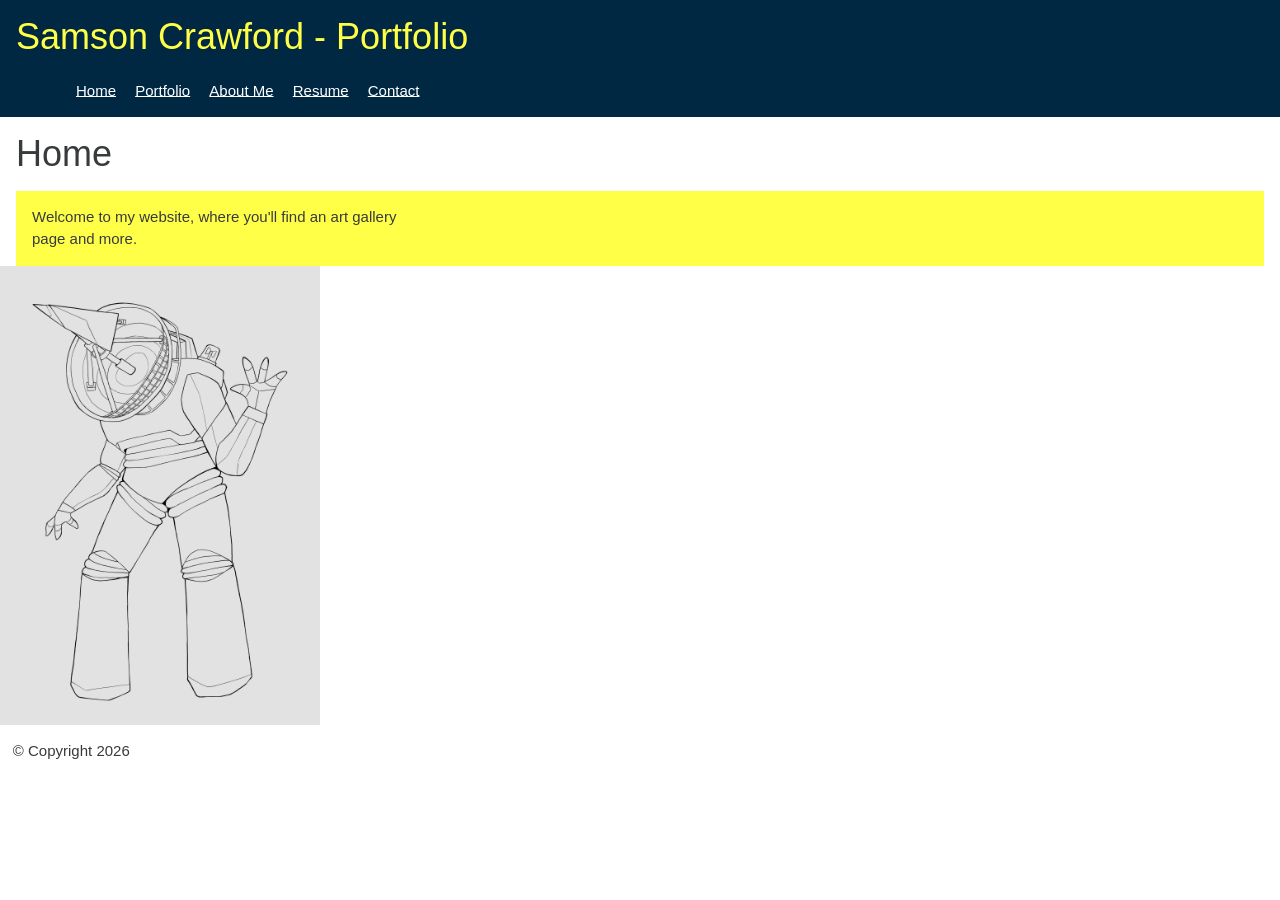
==== commit 3303be84: "Add files via upload" ====
--- a/index.html
+++ b/index.html
@@ -22,8 +22,27 @@
                 </nav>
             </header>
 
-            <div class="w3-container">
-                <h1>Art Gallery</h1>
+            
+
+            
+
+              <section class="w3-container ">
+                 <h1>Home</h1>
+
+
+                <section class="w3-row-padding row-color-1">
+
+                  <article class="w3-col s12 m4 l4">
+                <p>Welcome to my website, where you'll find an art gallery page and more.</p>
+                </article>
+                
+                </section>
+                
+
+              
+             
+        
+              
             </div>
 
             <meta name="viewport" content="width=device-width, initial-scale=1">
@@ -72,7 +91,6 @@
 </head>
 <body>
 
-
 <div class="container">
   <img src="assets/artwork7_satellite_robot.png" alt="Avatar" class="image">
   <div class="overlay">
@@ -96,15 +114,7 @@
 <body>
 
 
-<div class="scroll-container">
-  <img src="assets/artwork1_nasa_robot.png" alt="Cinque Terre" width="400" height="470">
-  <img src="assets/artwork2_angel_robot.png" alt="Forest" width="400" height="470">
-  <img src="assets/artwork3_mspaint_robot.png" alt="Northern Lights" width="400" height="470">
-  <img src="assets/artwork4_graphic_design_paramore.png" alt="Mountains" width="400" height="470">
-  <img src="assets/artwork 5_floral_skeletal.jpg" alt="Mountains" width="400" height="470">
-  <img src="assets/artwork6_horror_doctor.png" alt="Mountains" width="400" height="470">
-</div>
-         
+
 
                    
              
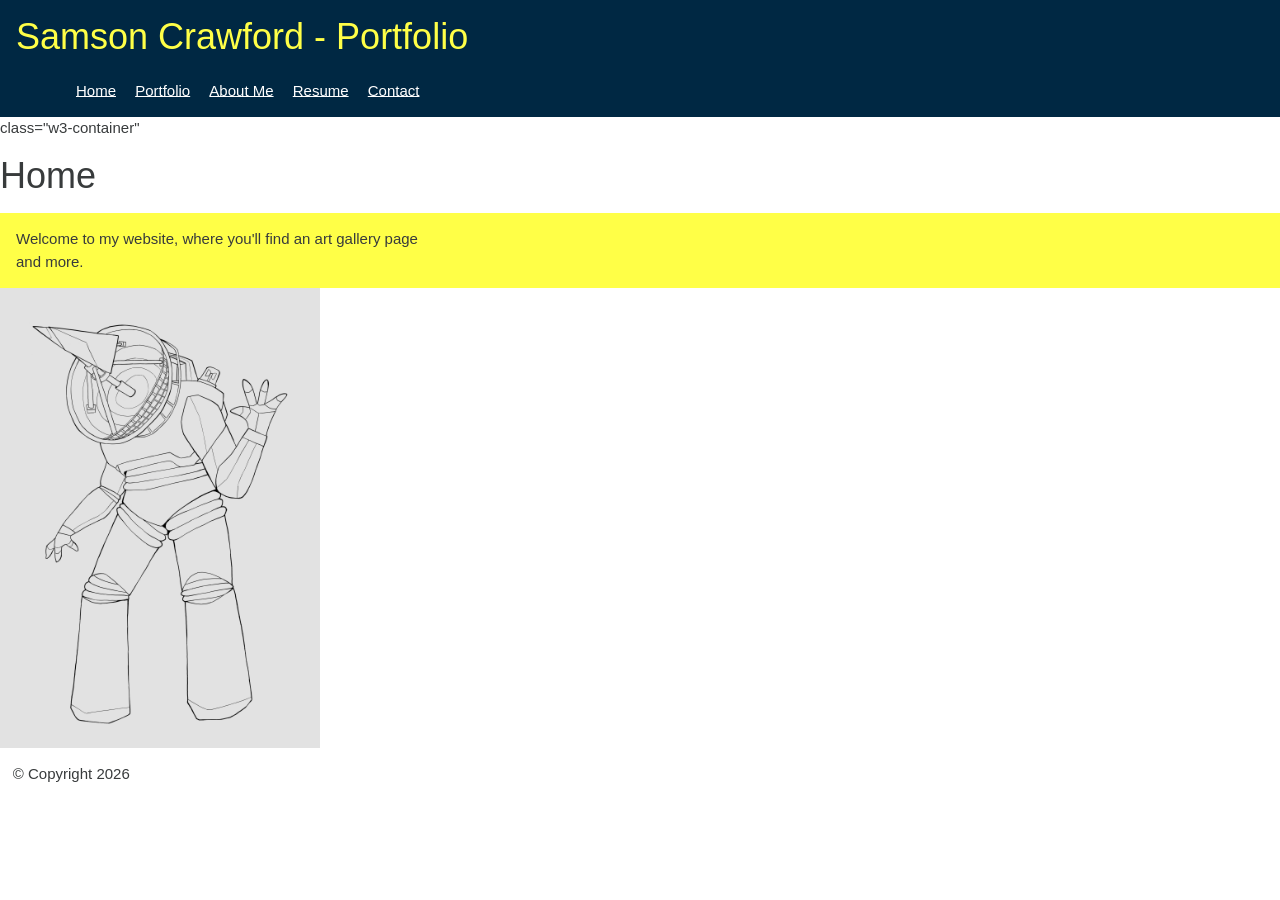
==== commit aaf47da8: "Add files via upload" ====
--- a/index.html
+++ b/index.html
@@ -26,8 +26,11 @@
 
             
 
-              <section class="w3-container ">
+              <section> class="w3-container"
                  <h1>Home</h1>
+                 </section>
+
+                 
 
 
                 <section class="w3-row-padding row-color-1">
@@ -88,8 +91,7 @@
   text-align: center;
 }
 </style>
-</head>
-<body>
+
 
 <div class="container">
   <img src="assets/artwork7_satellite_robot.png" alt="Avatar" class="image">
@@ -110,8 +112,8 @@
   padding: 10px;
 }
 </style>
-</head>
-<body>
+
+
 
 
 
@@ -134,7 +136,7 @@
                 <p>&copy; Copyright 2026</p>
             </footer>
         
-        </div>
+        
         <script>let slideIndex = 1;
 showSlides(slideIndex);
 
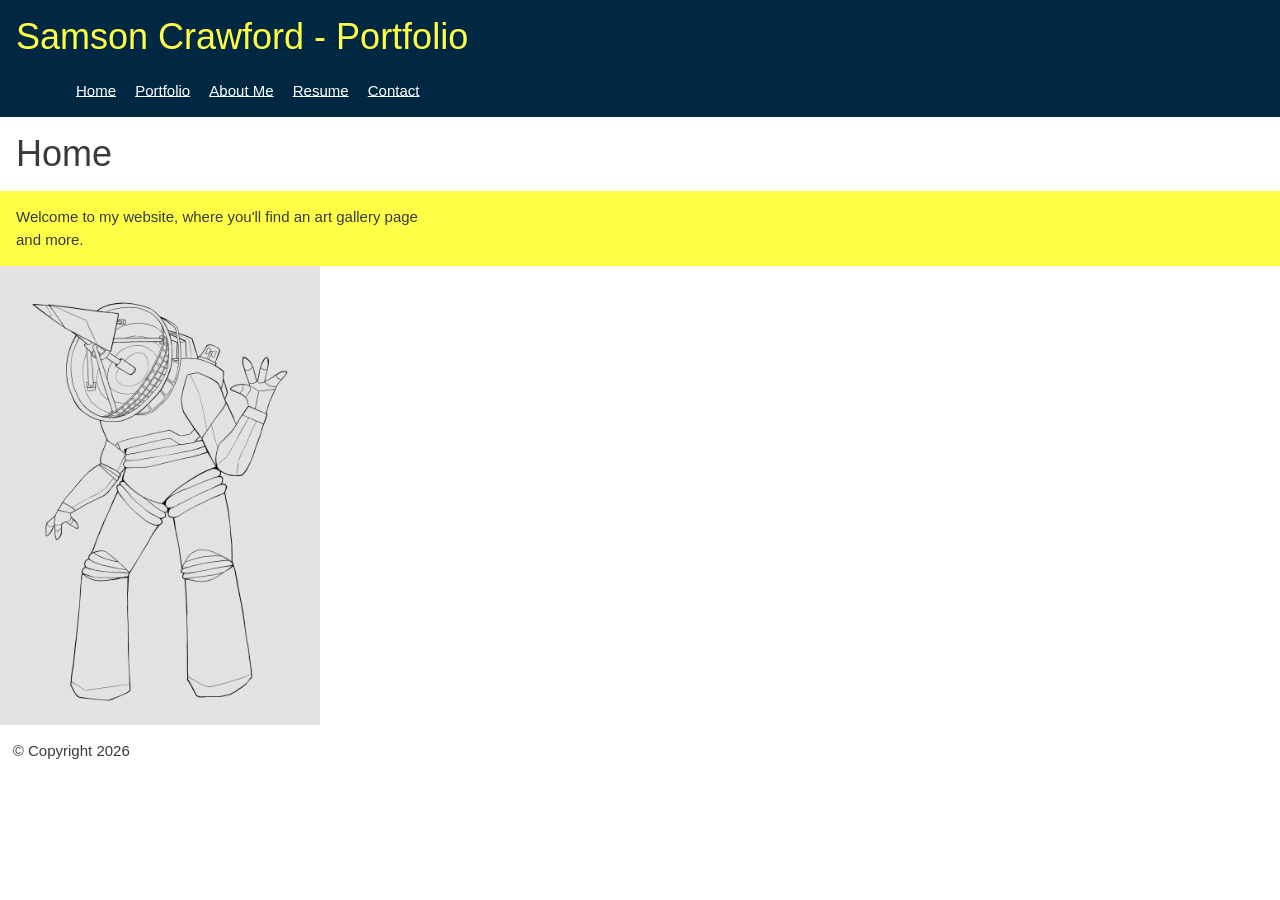
==== commit 6db4107a: "Add files via upload" ====
--- a/index.html
+++ b/index.html
@@ -7,9 +7,12 @@
         <link rel="stylesheet" href="css/my-styles.css">
     </head>
     <body>
-        <div>
+        
 
-            <header class="w3-container" style="background-color: #002843;">                
+           
+           
+             <header>
+              <div class="w3-container" style="background-color: #002843;">           
                 <h1>Samson Crawford - Portfolio</h1>
                 <nav>
                     <ul>
@@ -20,35 +23,24 @@
                         <li><a href="contact.html">Contact</a></li>
                     </ul>
                 </nav>
+                </div>
             </header>
 
             
-
-            
-
-              <section> class="w3-container"
+              <section> 
+                <div class="w3-container">
                  <h1>Home</h1>
+                 </div>
                  </section>
 
                  
-
-
                 <section class="w3-row-padding row-color-1">
 
                   <article class="w3-col s12 m4 l4">
                 <p>Welcome to my website, where you'll find an art gallery page and more.</p>
                 </article>
                 
-                </section>
-                
-
-              
-             
-        
-              
-            </div>
-
-            <meta name="viewport" content="width=device-width, initial-scale=1">
+                </section>                  
 
 <style>
 .container {
